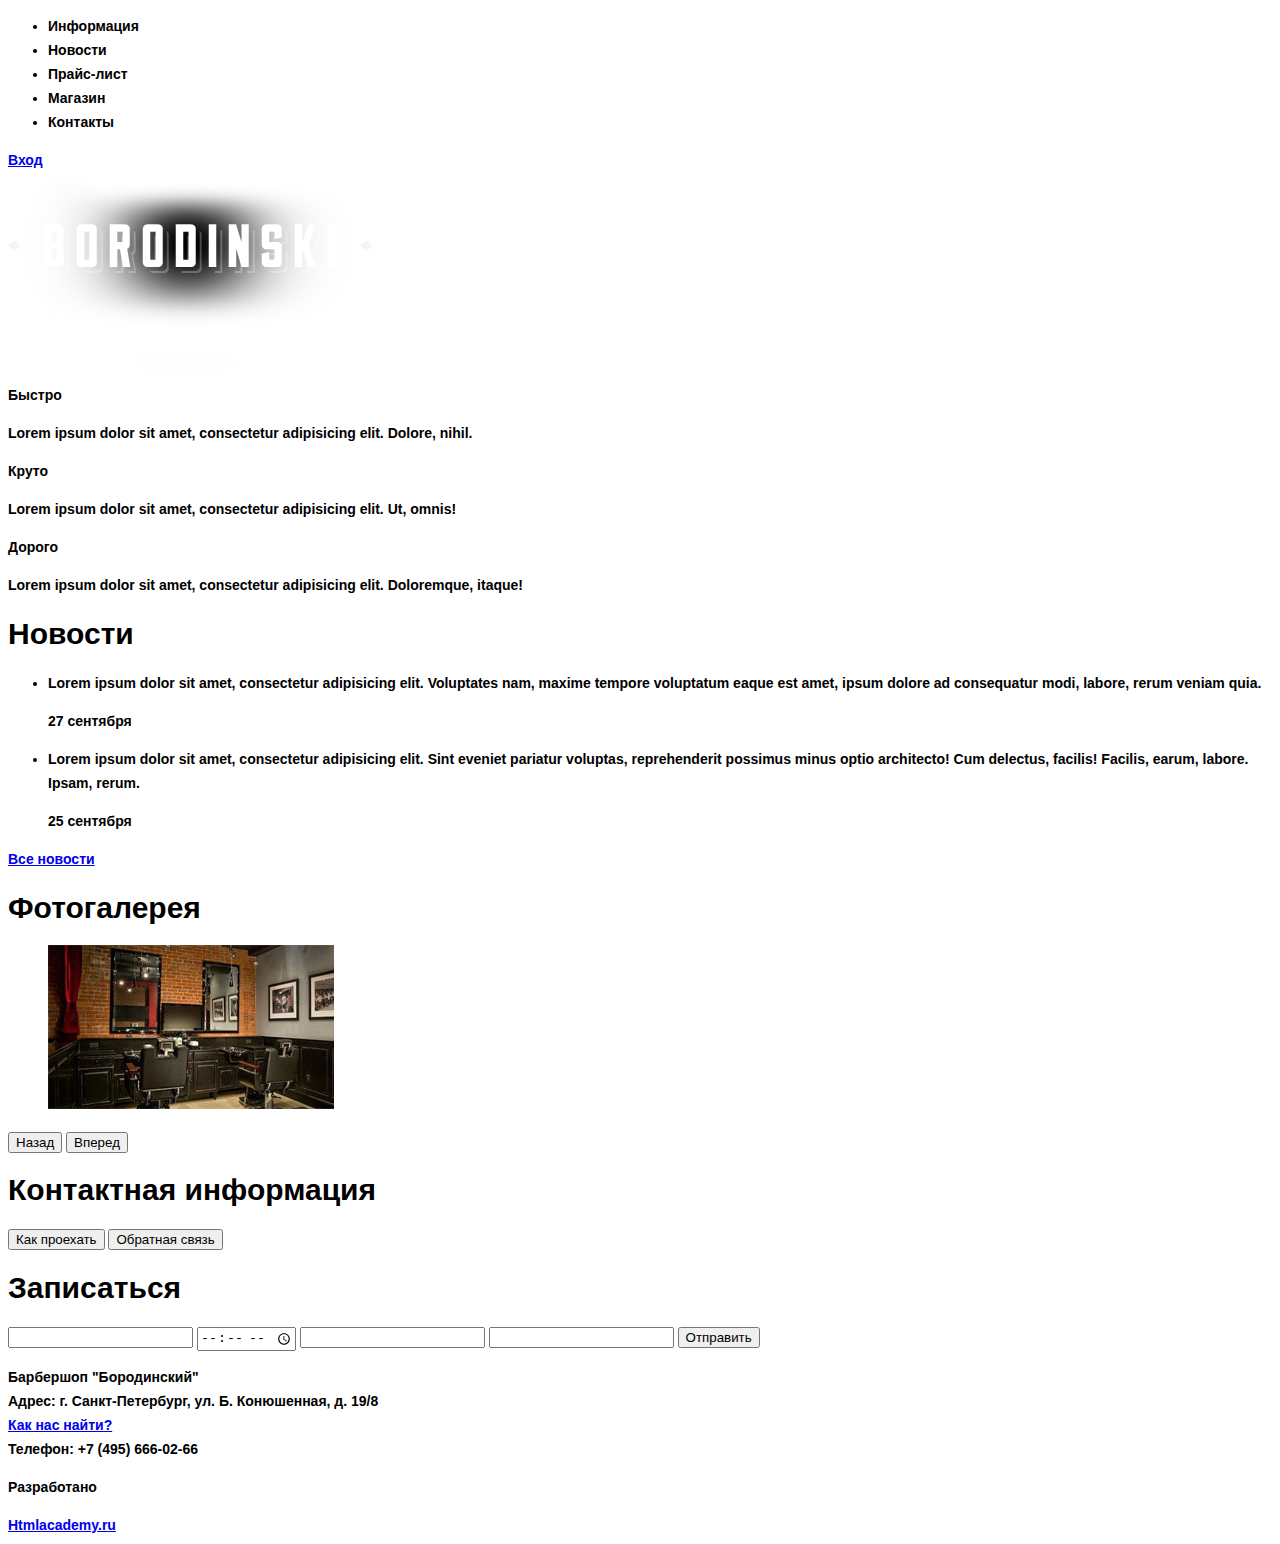
==== index.html @ ed39f9b0 "Add item.html. Edit index.html. Add basic typography styles" ====
<!DOCTYPE html>
<html lang="ru">
<head>
	<meta charset="UTF-8">
	<title>Барбершоп</title>
	<link rel="stylesheet" href="./css/main.css">
</head>
<body>
	<header>
		<nav class="main-nav">
			<ul class="main-nav--list">
				<li class="main-nav--item">Информация</li>
				<li class="main-nav--item">Новости</li>
				<li class="main-nav--item">Прайс-лист</li>
				<li class="main-nav--item">Магазин</li>
				<li class="main-nav--item">Контакты</li>
			</ul>
		</nav>
		<div class="enter">
			<a class="enter--link" href="#">Вход</a>
		</div>
	</header>
	<main class="main-container main-index">
		<div class="logo-container">
			<img src="./images/logo-main.png" alt="logo">
		</div>
		<section class="features">
			<div class="feature-item">
				<b class="feature-item--head">Быстро</b>
				<p class="feature-item--desc">Lorem ipsum dolor sit amet, consectetur adipisicing elit. Dolore, nihil.</p>
			</div>
			<div class="feature-item">
				<b class="feature-item--head">Круто</b>
				<p class="feature-item--desc">Lorem ipsum dolor sit amet, consectetur adipisicing elit. Ut, omnis!</p>
			</div>
			<div class="feature-item">
				<b class="feature-item--head">Дорого</b>
				<p class="feature-item--desc">Lorem ipsum dolor sit amet, consectetur adipisicing elit. Doloremque, itaque!</p>
			</div>
		</section>
		<section class="index-content">
			<div class="index-content--left">
				<h2 class="index-content--header">Новости</h2>
				<ul class="news-list">
					<li class="news-list--item">
						<p>Lorem ipsum dolor sit amet, consectetur adipisicing elit. Voluptates nam, maxime tempore voluptatum eaque est amet, ipsum dolore ad consequatur modi, labore, rerum veniam quia.</p>
						<time datetime="2015-09-27" pubdate>27 сентября</time>
					</li>
					<li class="news-list--item">
						<p>Lorem ipsum dolor sit amet, consectetur adipisicing elit. Sint eveniet pariatur voluptas, reprehenderit possimus minus optio architecto! Cum delectus, facilis! Facilis, earum, labore. Ipsam, rerum.</p>
						<time datetime="2015-09-25" pubdate>25 сентября</time>
					</li>
				</ul>
				<a href="#" class="btn">Все новости</a>
			</div>
			<div class="index-content--right">
				<h2 class="index-content--header">Фотогалерея</h2>
				<div class="gallery">
					<figure class="gallery-img">
						<img src="./images/gallery-item.jpg">
					</figure>
					<button class="btn btn-prev">Назад</button>
					<button class="btn btn-next">Вперед</button>
				</div>
			</div>
		</section>
		<section class="index-content">
			<div class="index-content--left">
				<h2 class="index-content--header">Контактная информация</h2>
				<p></p>
				<p></p>
				<button class="btn">Как проехать</button>
				<button class="btn">Обратная связь</button>
			</div>
			<div class="index-content--right">
				<h2 class="index-content--header">Записаться</h2>
				<p></p>
				<form class="f-appointment" action="post">
					<input type="datetime" name="date" id="date">
					<input type="time" name="time" id="time">
					<input type="text" name="fullname" id="fullname">
					<input type="tel" name="tel" id="telnum">
					<button type="submit">Отправить</button>
				</form>
			</div>
		</section>
	</main>
		<footer class="main-footer">
			<section class="footer--info">
				<p>Барбершоп "Бородинский"<br>
				Адрес: г. Санкт-Петербург, ул. Б. Конюшенная, д. 19/8<br>
				<a class="footer-link" href="#" >Как нас найти?</a><br>
				Телефон: +7 (495) 666-02-66</p>
			</section>
			<section class="footer--socials">
				<a href="#" class="socials--link socials--link_vk"></a>
				<a href="#" class="socials--link socials--link_fb"></a>
				<a href="#" class="socials--link socials--link_inst"></a>
			</section>
			<section class="footer--devs">
				<p>Разработано</p>
				<a class="btn" href="http://htmlacademy.ru">Htmlacademy.ru</a>
			</section>
		</footer>
</body>
</html>
---- css/main.css ----
body {
	font-family: 'PTSans Narrow Bold', sans-serif;
	font-size: 14px;
	font-weight: bold;
	line-height: 24px;
	color: #000;
}

h2 {
	font-size: 30px;
	line-height: auto;
}
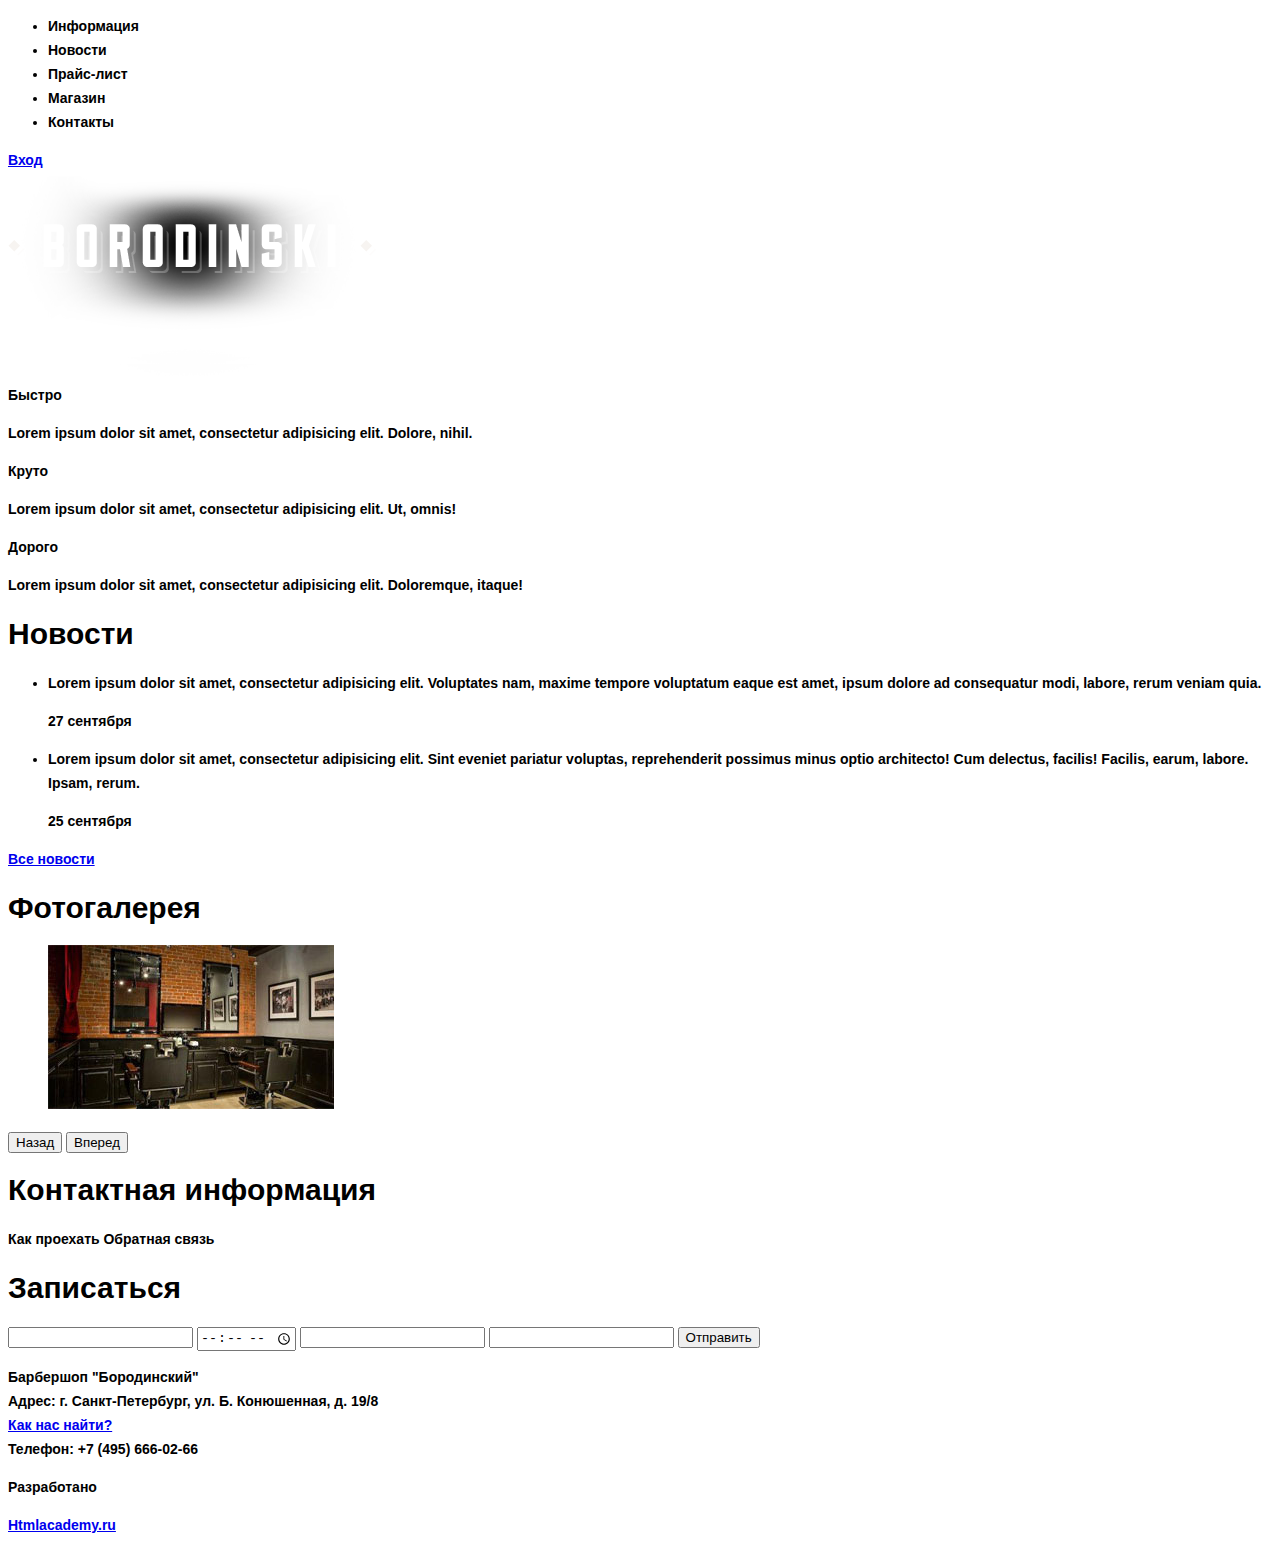
==== commit 8d866d35: "Fix class names and some html code" ====
--- a/index.html
+++ b/index.html
@@ -6,25 +6,27 @@
 	<link rel="stylesheet" href="./css/main.css">
 </head>
 <body>
-	<header>
-		<nav class="main-nav">
-			<ul class="main-nav--list">
-				<li class="main-nav--item">Информация</li>
-				<li class="main-nav--item">Новости</li>
-				<li class="main-nav--item">Прайс-лист</li>
-				<li class="main-nav--item">Магазин</li>
-				<li class="main-nav--item">Контакты</li>
-			</ul>
-		</nav>
-		<div class="enter">
-			<a class="enter--link" href="#">Вход</a>
+	<header class="top-header">
+		<div class="container clearfix">
+			<nav class="main-nav">
+				<ul class="main-nav--list">
+					<li class="main-nav--item">Информация</li>
+					<li class="main-nav--item">Новости</li>
+					<li class="main-nav--item">Прайс-лист</li>
+					<li class="main-nav--item">Магазин</li>
+					<li class="main-nav--item">Контакты</li>
+				</ul>
+			</nav>
+			<div class="enter">
+				<a class="enter--link" href="#">Вход</a>
+			</div>
 		</div>
 	</header>
-	<main class="main-container main-index">
+	<main class="container">
 		<div class="logo-container">
 			<img src="./images/logo-main.png" alt="logo">
 		</div>
-		<section class="features">
+		<section class="features clearfix">
 			<div class="feature-item">
 				<b class="feature-item--head">Быстро</b>
 				<p class="feature-item--desc">Lorem ipsum dolor sit amet, consectetur adipisicing elit. Dolore, nihil.</p>
@@ -38,7 +40,7 @@
 				<p class="feature-item--desc">Lorem ipsum dolor sit amet, consectetur adipisicing elit. Doloremque, itaque!</p>
 			</div>
 		</section>
-		<section class="index-content">
+		<section class="index-content clearfix">
 			<div class="index-content--left">
 				<h2 class="index-content--header">Новости</h2>
 				<ul class="news-list">
@@ -64,13 +66,13 @@
 				</div>
 			</div>
 		</section>
-		<section class="index-content">
+		<section class="index-content clearfix">
 			<div class="index-content--left">
 				<h2 class="index-content--header">Контактная информация</h2>
 				<p></p>
 				<p></p>
-				<button class="btn">Как проехать</button>
-				<button class="btn">Обратная связь</button>
+				<a class="btn">Как проехать</button>
+				<a class="btn">Обратная связь</button>
 			</div>
 			<div class="index-content--right">
 				<h2 class="index-content--header">Записаться</h2>
@@ -85,7 +87,8 @@
 			</div>
 		</section>
 	</main>
-		<footer class="main-footer">
+	<footer class="footer">
+		<div class="container clearfix">
 			<section class="footer--info">
 				<p>Барбершоп "Бородинский"<br>
 				Адрес: г. Санкт-Петербург, ул. Б. Конюшенная, д. 19/8<br>
@@ -101,6 +104,7 @@
 				<p>Разработано</p>
 				<a class="btn" href="http://htmlacademy.ru">Htmlacademy.ru</a>
 			</section>
-		</footer>
+		</div>
+	</footer>
 </body>
 </html>--- a/css/main.css
+++ b/css/main.css
@@ -9,4 +9,4 @@
 h2 {
 	font-size: 30px;
 	line-height: auto;
-}+} 
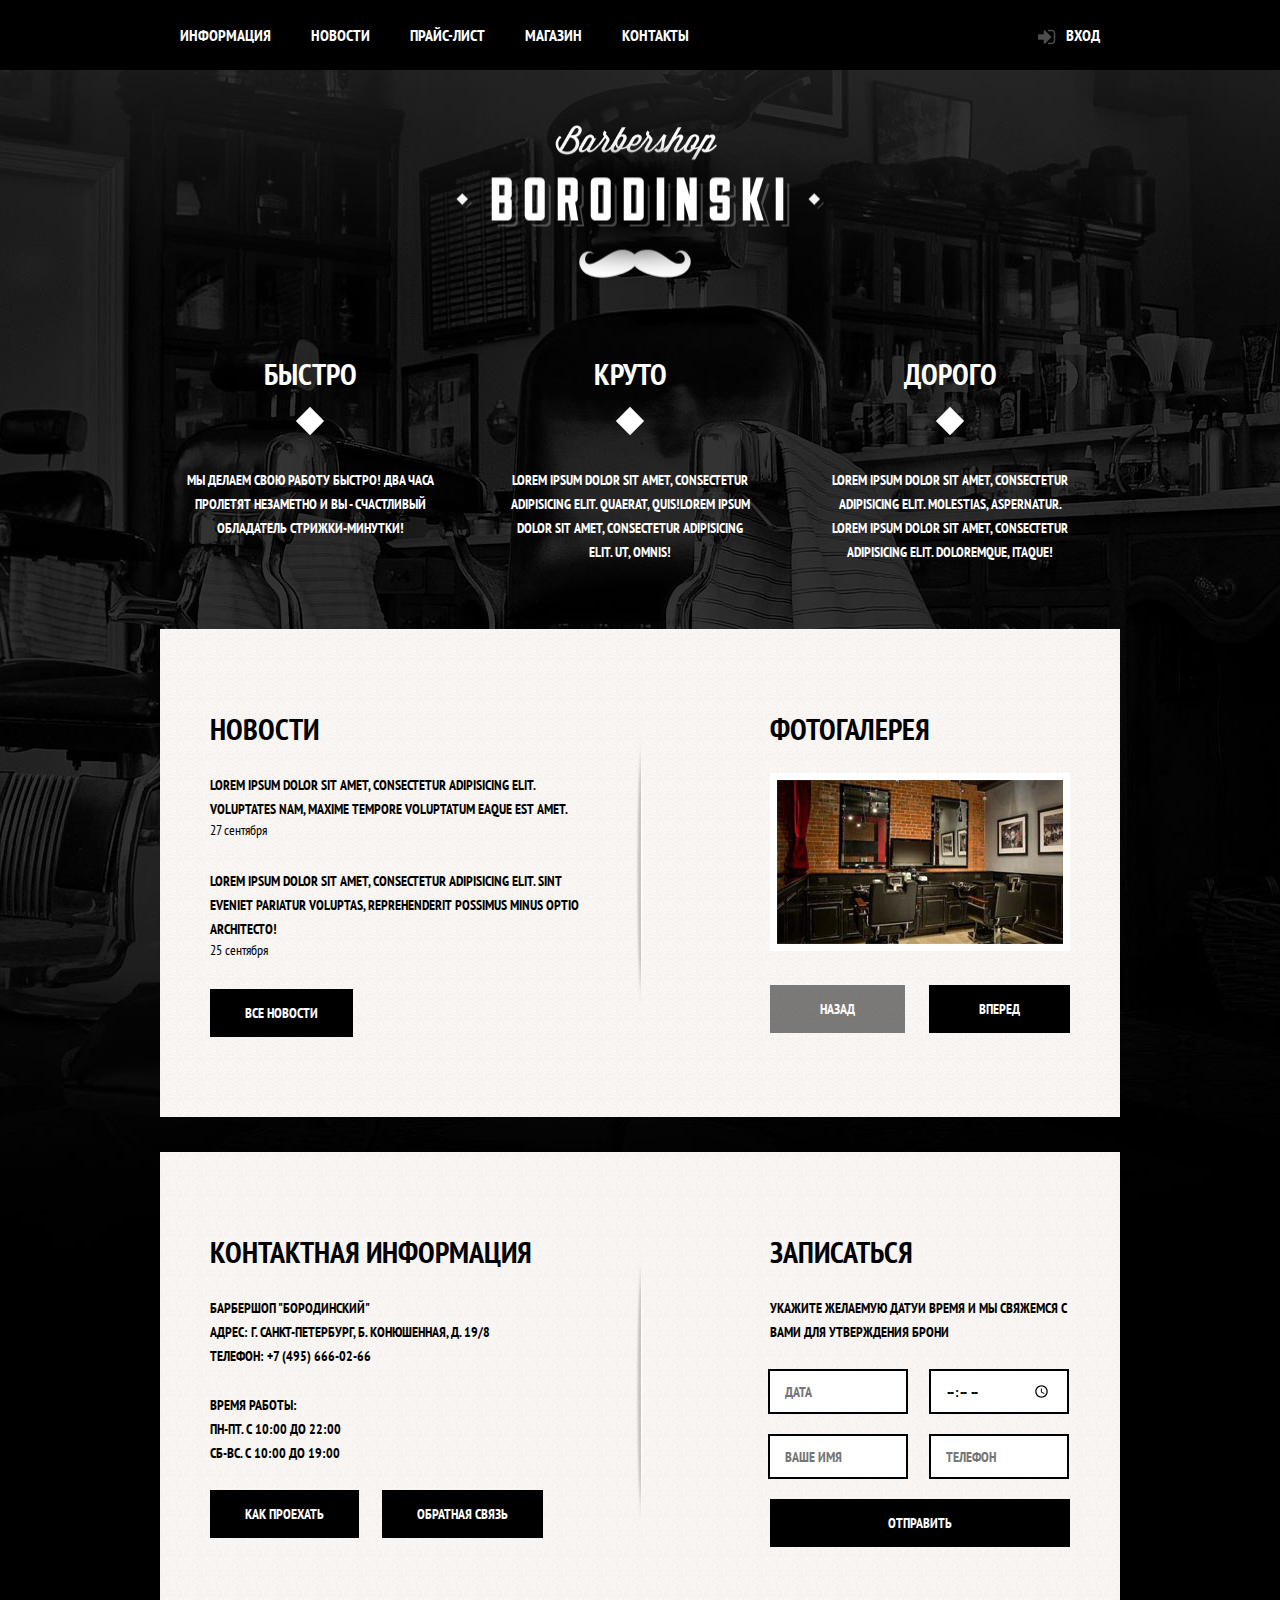
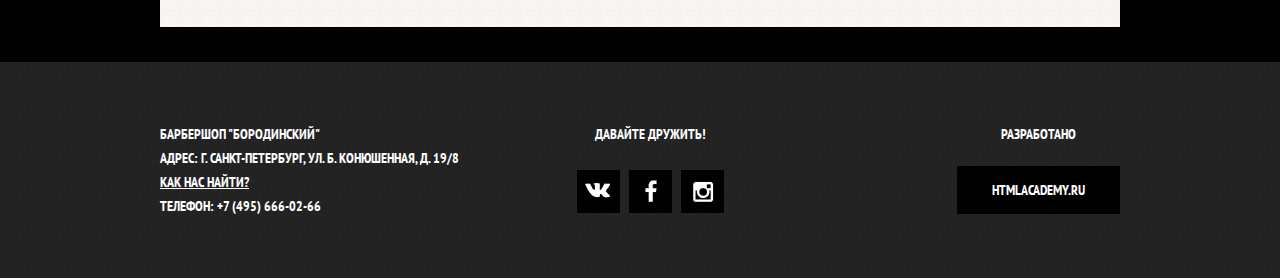
==== commit afca285a: "Get done the item page and changed common elements (like header, navigation, etc) in other templates" ====
--- a/index.html
+++ b/index.html
@@ -3,18 +3,20 @@
 <head>
 	<meta charset="UTF-8">
 	<title>Барбершоп</title>
+	<link rel="stylesheet" href="./css/normalize.css">
 	<link rel="stylesheet" href="./css/main.css">
+	<link href='https://fonts.googleapis.com/css?family=PT+Sans+Narrow:400,700&subset=latin,cyrillic' rel='stylesheet' type='text/css'>
 </head>
 <body>
 	<header class="top-header">
 		<div class="container clearfix">
-			<nav class="main-nav">
-				<ul class="main-nav--list">
-					<li class="main-nav--item">Информация</li>
-					<li class="main-nav--item">Новости</li>
-					<li class="main-nav--item">Прайс-лист</li>
-					<li class="main-nav--item">Магазин</li>
-					<li class="main-nav--item">Контакты</li>
+			<nav class="nav">
+				<ul class="nav--list">
+					<li class="nav--item"><a href="#">Информация</a></li>
+					<li class="nav--item"><a href="#">Новости</a></li>
+					<li class="nav--item"><a href="price.html">Прайс-лист</a></li>
+					<li class="nav--item"><a href="catalog.html">Магазин</a></li>
+					<li class="nav--item"><a href="#">Контакты</a></li>
 				</ul>
 			</nav>
 			<div class="enter">
@@ -24,20 +26,20 @@
 	</header>
 	<main class="container">
 		<div class="logo-container">
-			<img src="./images/logo-main.png" alt="logo">
+			<img src="./images/logo-main.png" width="368px" height="205px" alt="logo">
 		</div>
 		<section class="features clearfix">
 			<div class="feature-item">
 				<b class="feature-item--head">Быстро</b>
-				<p class="feature-item--desc">Lorem ipsum dolor sit amet, consectetur adipisicing elit. Dolore, nihil.</p>
+				<p class="feature-item--desc">Мы делаем свою работу быстро! Два часа пролетят незаметно и вы - счастливый обладатель стрижки-минутки!</p>
 			</div>
 			<div class="feature-item">
 				<b class="feature-item--head">Круто</b>
-				<p class="feature-item--desc">Lorem ipsum dolor sit amet, consectetur adipisicing elit. Ut, omnis!</p>
+				<p class="feature-item--desc">Lorem ipsum dolor sit amet, consectetur adipisicing elit. Quaerat, quis!Lorem ipsum dolor sit amet, consectetur adipisicing elit. Ut, omnis!</p>
 			</div>
 			<div class="feature-item">
 				<b class="feature-item--head">Дорого</b>
-				<p class="feature-item--desc">Lorem ipsum dolor sit amet, consectetur adipisicing elit. Doloremque, itaque!</p>
+				<p class="feature-item--desc">Lorem ipsum dolor sit amet, consectetur adipisicing elit. Molestias, aspernatur. Lorem ipsum dolor sit amet, consectetur adipisicing elit. Doloremque, itaque!</p>
 			</div>
 		</section>
 		<section class="index-content clearfix">
@@ -45,11 +47,11 @@
 				<h2 class="index-content--header">Новости</h2>
 				<ul class="news-list">
 					<li class="news-list--item">
-						<p>Lorem ipsum dolor sit amet, consectetur adipisicing elit. Voluptates nam, maxime tempore voluptatum eaque est amet, ipsum dolore ad consequatur modi, labore, rerum veniam quia.</p>
+						<p>Lorem ipsum dolor sit amet, consectetur adipisicing elit. Voluptates nam, maxime tempore voluptatum eaque est amet.</p>
 						<time datetime="2015-09-27" pubdate>27 сентября</time>
 					</li>
 					<li class="news-list--item">
-						<p>Lorem ipsum dolor sit amet, consectetur adipisicing elit. Sint eveniet pariatur voluptas, reprehenderit possimus minus optio architecto! Cum delectus, facilis! Facilis, earum, labore. Ipsam, rerum.</p>
+						<p>Lorem ipsum dolor sit amet, consectetur adipisicing elit. Sint eveniet pariatur voluptas, reprehenderit possimus minus optio architecto! </p>
 						<time datetime="2015-09-25" pubdate>25 сентября</time>
 					</li>
 				</ul>
@@ -59,9 +61,9 @@
 				<h2 class="index-content--header">Фотогалерея</h2>
 				<div class="gallery">
 					<figure class="gallery-img">
-						<img src="./images/gallery-item.jpg">
+						<img src="./images/gallery-item.jpg" width="286" height="164">
 					</figure>
-					<button class="btn btn-prev">Назад</button>
+					<button class="btn btn-prev" disabled>Назад</button>
 					<button class="btn btn-next">Вперед</button>
 				</div>
 			</div>
@@ -69,20 +71,30 @@
 		<section class="index-content clearfix">
 			<div class="index-content--left">
 				<h2 class="index-content--header">Контактная информация</h2>
-				<p></p>
-				<p></p>
-				<a class="btn">Как проехать</button>
-				<a class="btn">Обратная связь</button>
+				<p>
+					Барбершоп "Бородинский"<br>
+					Адрес: г. Санкт-Петербург, б. Конюшенная, д. 19/8<br>
+					Телефон: +7 (495) 666-02-66<br>
+				</p>
+				<p>
+					Время работы:<br>
+					Пн-Пт. с 10:00 до 22:00<br>
+					Сб-Вс. с 10:00 до 19:00<br>
+				</p>
+				<a class="btn">Как проехать</a>
+				<a class="btn">Обратная связь</a>
 			</div>
 			<div class="index-content--right">
 				<h2 class="index-content--header">Записаться</h2>
-				<p></p>
+				<p>
+					Укажите желаемую датуи время и мы свяжемся с вами для утверждения брони
+				</p>
 				<form class="f-appointment" action="post">
-					<input type="datetime" name="date" id="date">
-					<input type="time" name="time" id="time">
-					<input type="text" name="fullname" id="fullname">
-					<input type="tel" name="tel" id="telnum">
-					<button type="submit">Отправить</button>
+					<input type="datetime" name="date" id="date" placeholder="Дата">
+					<input type="time" name="time" id="time" placeholder="Время">
+					<input type="text" name="fullname" id="fullname" placeholder="Ваше имя">
+					<input type="tel" name="tel" id="telnum" placeholder="Телефон">
+					<button class="btn" type="submit">Отправить</button>
 				</form>
 			</div>
 		</section>
@@ -96,9 +108,12 @@
 				Телефон: +7 (495) 666-02-66</p>
 			</section>
 			<section class="footer--socials">
-				<a href="#" class="socials--link socials--link_vk"></a>
-				<a href="#" class="socials--link socials--link_fb"></a>
-				<a href="#" class="socials--link socials--link_inst"></a>
+				<p>
+					Давайте дружить!
+				</p>
+				<a href="#" class="socials--link socials--link_vk">Вконтакте</a>
+				<a href="#" class="socials--link socials--link_fb">Фейсбук</a>
+				<a href="#" class="socials--link socials--link_inst">Инстаграм</a>
 			</section>
 			<section class="footer--devs">
 				<p>Разработано</p>
--- a/css/main.css
+++ b/css/main.css
@@ -1,12 +1,664 @@
 body {
-	font-family: 'PTSans Narrow Bold', sans-serif;
-	font-size: 14px;
+	font-family: 'PT Sans Narrow', sans-serif;
 	font-weight: bold;
+	color: #000;
+	background:#000 url("../images/bg.jpg") no-repeat top center;
+	font-size: 14px;
+}
+
+.btn {
+	display: inline-block;
+	padding: 15px 35px;
+	margin-right: 20px;
+	font-size: 14px;
+	text-transform: uppercase;
+	text-decoration: none;
+	color: white;
+	background-color: black;
+	border: none;
+	transition: ease 0.3s;
+	cursor: pointer;
+}
+
+.btn:hover:not([disabled]) {
+	background-color: #663d15;
+	transition: ease-in-out 0.3s;
+}
+
+.btn:disabled {
+	opacity: 0.5;
+	cursor: default;
+}
+
+.top-header {
+	background-color: #000;
+	color: #fff;
+	font-size: 16px;
+	margin-bottom: 55px;
+}
+
+.container {
+	width: 960px;
+	padding: 0 10px;
+	margin: 0 auto;
+}
+
+.clearfix::after {
+	content: '';
+	display: block;
+	clear:both;
+}
+
+.nav {
+	width: 780px;
+	float: left;
+}
+
+.nav ul {
+	margin: 0;
+	padding: 0;
+}
+
+.nav--list {
+	list-style: none;
+	font-size: 0px;
+	display: inline-block;
+}
+
+.nav--item {
+	display: inline-block;
+	font-size: 16px;
+	line-height: 20px;
+	vertical-align: baseline;
+}
+
+.nav--item a {
+	display: block;
+	color: #fff;
+	padding: 25px 20px;
+	text-decoration: none;
+	text-transform: uppercase;
+	transition: ease 0.3s;
+}
+
+.nav--item a:hover {
+	background-color: #242424;
+	transition: ease 0.3s;
+}
+
+.nav--item_active a:after {
+	width: auto;
+	height: 5px;
+	background-color: #fff;
+}
+
+.logo {
+	min-width: 150px;
+	display: inline-block;
+	line-height: 20px;
+}
+
+.enter {
+	float: right;
+	position: relative;
+}
+
+.enter--link::before {
+	content: '';
+	display: block;
+	position: absolute;
+	width: 18px; 
+	height: 16px;
+	background-image: url("../images/sprites.png");
+	background-position: -120px -20px;
+	left: 20px;
+	bottom: 25px;
+	transition: ease 0.3s;
+	cursor: pointer;
+}
+
+.enter--link:hover::before {
+	content: '';
+	display: block;
+	position: absolute;
+	width: 18px; 
+	height: 16px;
+	background-image: url("../images/sprites.png");
+	background-position: -178px -20px;
+	left: 20px;
+	bottom: 25px;
+	transition: ease-in-out all 0.3s;
+
+}
+
+.enter--link {
+	display: inline-block;
+	line-height: 20px;
+	padding: 25px 20px;
+	padding-left: 48px;
+	text-decoration: none;	
+	text-transform: uppercase;
+	color: #fff;
+}
+
+.enter:hover {
+	background-color: #242424;
+}
+
+.logo-container {
+	width: 368px;
+	text-align: center;
+	margin: 0 auto;
+	min-height: 204px;
+	margin-bottom: 20px;;
+}
+
+.features {
+	margin-bottom: 65px;
+	color: #fff;
+}
+
+.feature-item {
+	width: 300px;
+	float: left;
+	margin-right: 20px;
+	text-align: center;
+	text-transform: uppercase;
+}
+
+.feature-item:last-child {
+	margin-right: 0;
+}
+
+.feature-item--head {
+	padding-bottom: 75px;
+	position: relative;
+	font-size: 30px;
+	font-weight: 700;
+	display: inline-block;
+}
+
+.feature-item--head::after {
+	content: '';
+	display: block;
+	width: 20px;
+	height: 20px;
+	position: absolute;
+	left: 50%;
+	top: 50%;
+	margin-left: -10px;
+	background-color: #fff;
+	transform: rotate(45deg);
+}
+
+.feature-item--desc {
+	margin: 0;
+	padding: 0 25px;
+	font-size: 14px;
 	line-height: 24px;
+	text-align: center;
+}
+
+.index-content {
+	padding: 80px 50px;
+	margin-bottom: 35px;
+	background: url("../images/divider.png") no-repeat center,
+				url("../images/bg-pattern.jpg") repeat center;
+}
+
+.index-content p {
+	margin-bottom: 25px;
+	text-transform: uppercase;
+	font-size: 14px;
+	line-height: 24px;
+	font-weight: 700;
+}
+
+.index-content--header {
+	margin: 0;
+	margin-bottom: 25px;
+	padding: 0;
+	font-size: 30px;
+	text-transform: uppercase;
+	font-weight: 700;
+}
+
+.index-content--left {
+	width: 380px;
+	float: left;
+}
+
+.news-list {
+	margin: 0;
+	padding: 0;
+	list-style: none;
+}
+
+.news-list--item {
+	margin-bottom: 30px;
+}
+
+.news-list--item p {
+	margin: 0;
+	padding: 0;
+}
+
+.news-list--item time {
+	font-weight: 400;
+	text-transform: none;
+}
+
+.index-content--right {
+	width: 300px;
+	float: right;
+}
+
+.gallery {
+	position: relative;
+	min-height: 260px;
+}
+
+.gallery-img {
+	margin: 0;
+	padding: 0;
+}
+
+.gallery-img img {
+	border: 7px solid white;
+}
+
+.btn-prev {
+	position: absolute;
+	left: 0;
+	bottom: 0;
+	margin: 0;
+	padding: 15px 50px;
+}
+.btn-next {
+	position: absolute;
+	right: 0;
+	bottom: 0;
+	margin: 0;
+	padding: 15px 50px;
+}
+
+.f-appointment input {
+	width: 140px;
+	height: 45px;
+	margin-right: 20px;
+	margin-left: -2px; /* weird spacing fix */ 
+	margin-bottom: 20px;
+	padding: 15px;
+	box-sizing: border-box;
+	border: 2px solid black;
+	text-transform: uppercase;
 	color: #000;
 }
 
-h2 {
+.f-appointment input:nth-child(2n) {
+	margin-right: 0;
+}
+
+.f-appointment .btn {
+	width: 100%;
+} 
+
+.footer {
+	padding-top: 60px;
+	padding-bottom: 40px;
+	background: #222 url("../images/bg-footer.jpg") repeat;
+	color: white;
+}
+
+.footer p {
+	margin: 0;
+	margin-bottom: 20px;
+	padding: 0;
+	text-transform: uppercase;
+	font-size: 14px;
+	line-height: 24px;
+}
+
+.footer--info {
+	width: 380px;
+	float: left;
+	margin-right: 20px;
+}
+
+.footer--info a {
+	color: white;
+}
+
+.footer--socials {
+	width: 180px;
+	float: left;
+	text-align: center;
+}
+
+.socials--link {
+	display: inline-block;
+	width: 23px;
+	height: 23px;
+	margin-left: 3px; 
+	margin-right: 3px;
+	padding: 10px;
+	font-size: 0;
+	background-color: #000;
+}
+
+.socials--link_vk {
+	background: #000 url("../images/sprites.png") no-repeat -454px -8px;
+	transition: ease 0.3s;
+}
+
+.socials--link_vk:hover {
+	background: #fff url("../images/sprites.png") no-repeat -519px -8px;
+	transition: ease 0.3s;
+}
+
+.socials--link_fb {
+	background: #000 url("../images/sprites.png") no-repeat -220px -10px;
+	transition: ease 0.3s;
+}
+
+.socials--link_fb:hover {
+	background: #fff url("../images/sprites.png") no-repeat -272px -10px;
+	transition: ease 0.3s;
+}
+
+.socials--link_inst {
+	background: #000 url("../images/sprites.png") no-repeat -328px -9px;
+	transition: ease 0.3s;
+}
+
+.socials--link_inst:hover {
+	background: #fff url("../images/sprites.png") no-repeat -389px -9px;
+	transition: ease 0.3s;
+}
+
+.footer--devs {
+	min-width: 140px;
+	float: right;
+	text-align: center;
+}
+
+.footer--devs .btn {
+	margin: 0;
+}
+
+/* Item Page */
+
+.inner-body {
+	background:#f8f5f2 url("../images/bg-pattern.jpg") repeat;
+}
+
+.main-content--header {
+	margin-top: 55px;
+	margin-bottom: 30px;
 	font-size: 30px;
 	line-height: auto;
-} 
+}
+
+.header-container {
+	margin-bottom: 45px;
+	text-transform: uppercase;
+}
+
+.breadcrumbs {
+	margin-bottom: 60px;
+}
+
+.breadcrumbs-list {
+	margin: 0;
+	padding: 0;
+	list-style: none;
+	font-size: 14px;
+}
+
+.breadcrumbs-list--item {
+	display: inline-block;
+	padding-right: 40px;
+	position: relative;
+}
+
+.breadcrumbs-list--item a {
+	color: black;
+	text-decoration: none;
+}
+
+.breadcrumbs-list--item a:hover {
+	color: black;
+	text-decoration: underline;
+}
+
+.breadcrumbs-list--item:not(:last-child)::after {
+	content: '';
+	display: inline-block;
+	width: 8px;
+	height: 8px;
+	background-color: black;
+	transform: rotate(45deg);
+	left: 20px;
+	position: relative;
+}
+
+.breadcrumbs-list--item:last-child {
+	opacity: 0.5;
+}
+
+.item-gallery {
+	width: 480px;
+	float: left;
+	margin-right: 90px;
+	margin-bottom: 50px;
+}
+
+.item-gallery--big {
+	width: 100%;
+	margin-bottom: 20px;
+}
+
+.item-gallery--small,
+.item-gallery--small img { /* floated "img"s fix inline space problem*/
+	width: auto;
+	float: left;
+	margin-right: 20px;
+}
+
+.item-gallery img {
+	cursor: pointer;
+	box-shadow: 0 0 10px rgba(0, 0, 0, 0.3);
+	transition: ease 0.5s;
+}
+
+.item-gallery img:hover {
+	box-shadow: 0 0 20px rgba(0, 0, 0, 0.45);
+	transition: ease 0.5s;
+}
+
+.item-gallery--small img:last-child {
+	margin-right: 0px;
+}
+
+.item-desc {
+	width: 380px;
+	padding: 5px;
+	float: left;
+	margin-bottom: 35px;
+	margin-top: 25px;
+}
+
+.item-desc p {
+	margin: 0;
+	padding: 0;
+	font-size: 14px;
+	line-height: 24px;
+	text-transform: uppercase;
+}
+
+.item-desc ul,
+.item-desc ol {
+	margin: 0;
+	padding: 0;
+}
+
+.item-desc--meta {
+	margin-bottom: 40px;
+}
+
+.item-desc--meta .available {
+	float: left;
+}
+
+.item-desc--meta .articulus {
+	float: right;
+	color: #d5d4d2;
+}
+
+.item-desc--description {
+	margin-bottom: 40px;
+}
+
+.buy {
+	min-width: 180px;
+	margin-bottom: 65px;
+}
+
+.buy--price {
+	display: inline-block;
+	padding: 15px 25px;
+	background-color: #e5e5e5;
+	position: relative;
+}
+
+.rub::after {
+	display: inline-block;
+	content: 'РУБ';
+	position: relative;
+	left: 3px;
+}
+
+.buy--btn {
+	display: inline-block;
+	margin-left: -3px;
+	margin-right: 0;
+}
+
+.item-ingredients {
+	min-width: 250px;
+}
+
+.item-ingredients--list {
+	list-style: none;
+}
+
+.item-ingredients--heading {
+	margin-bottom: 35px;
+	text-transform: uppercase;
+}
+
+.item-ingredients--item {
+	text-transform: uppercase;
+	font-size: 14px;
+	line-height: 24px;
+	padding-left: 10px;
+	position: relative;
+}
+
+.item-ingredients--item::before {
+	display: inline-block;
+	content: '';
+	width: 8px;
+	height: 8px;
+	background-color: black;
+	transform: rotate(45deg);
+	position: relative;
+	right: 10px;
+}
+
+/* Catalog (Shop) page */
+
+.filters {
+	width: 220px;
+	margin-right: 10px;
+	float: left;
+}
+
+.filters section,
+.filter-brands,
+.filter-categories {
+	min-width: 220px;
+	margin-bottom: 50px;
+}
+
+.filter-header {
+	margin-bottom: 30px;
+}
+
+.content-container {
+	width: 700px;
+	float: left;
+}
+
+.catalog {
+	width: 700px;
+	float: left;
+	margin-bottom: 40px;
+}
+
+.catalog-item {
+	width: 220px;
+	float: left;
+	margin-right: 20px;
+}
+
+.catalog-item:nth-child(3n) {
+	margin-right: 0;
+}
+
+.catalog-item--header_brand {
+	display: block;
+}
+
+.pagination {
+	float: left;
+}
+
+.pagination--page {
+	display: inline-block;
+	width: 45px;
+	line-height: 45px;
+	margin-right: 5px;
+	text-align: center;
+	vertical-align: baseline;
+}
+
+/* Pricelist Page */
+
+.price-promo {
+	width: 620px;
+	margin: 0 auto;
+	margin-bottom: 70px;
+}
+
+.desc-block {
+	margin-bottom: 65px;
+}
+
+.desc-block:last-child {
+	margin-bottom: 0px;
+}
+
+.desc-left {
+	width: 380px;
+	margin-right: 100px;
+	float: left;
+}
+
+.desc-right {
+	width: 460px;
+	float: left;
+}
+
+
+
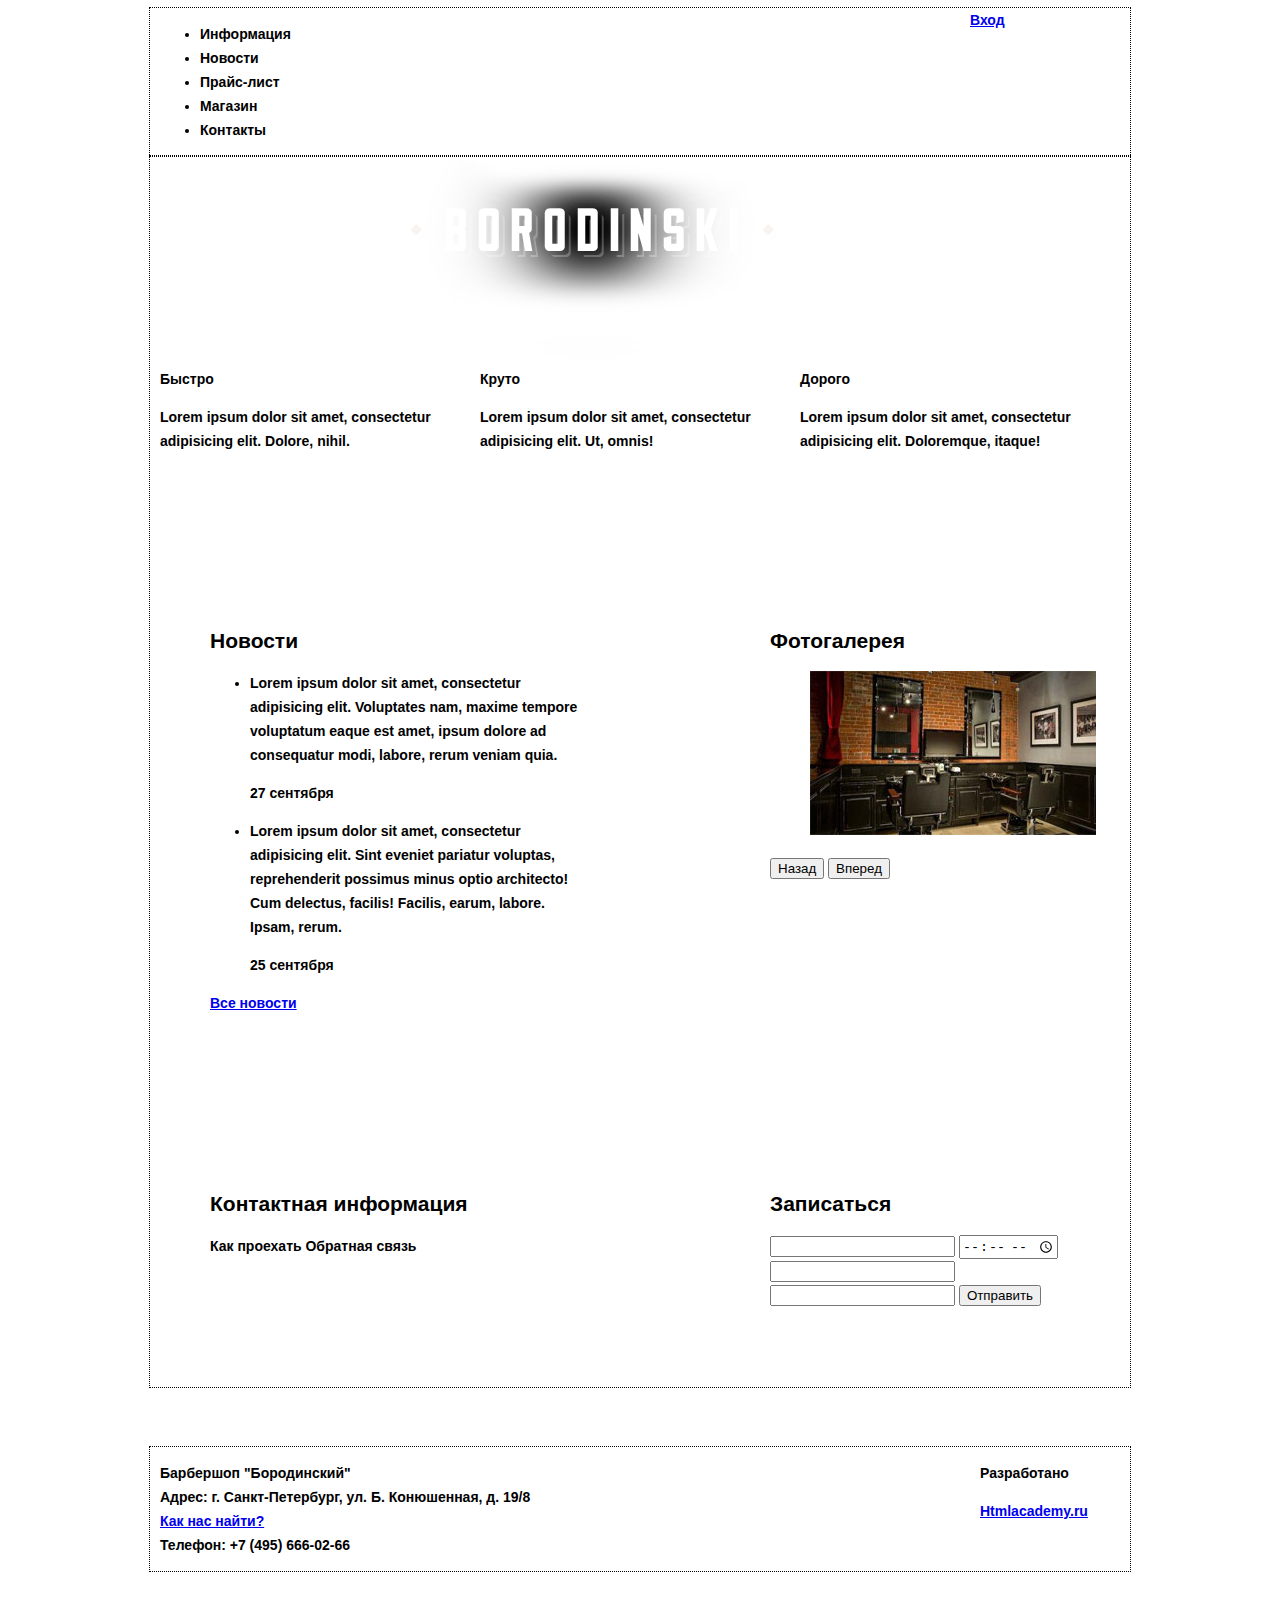
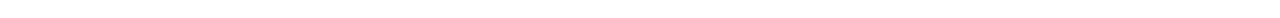
==== commit c8a6f965: "Merge branch 'gh-pages' of http://github.com/grandiferr/barbershop into gh-pages" ====
--- a/index.html
+++ b/index.html
@@ -3,20 +3,18 @@
 <head>
 	<meta charset="UTF-8">
 	<title>Барбершоп</title>
-	<link rel="stylesheet" href="./css/normalize.css">
 	<link rel="stylesheet" href="./css/main.css">
-	<link href='https://fonts.googleapis.com/css?family=PT+Sans+Narrow:400,700&subset=latin,cyrillic' rel='stylesheet' type='text/css'>
 </head>
 <body>
 	<header class="top-header">
 		<div class="container clearfix">
-			<nav class="nav">
-				<ul class="nav--list">
-					<li class="nav--item"><a href="#">Информация</a></li>
-					<li class="nav--item"><a href="#">Новости</a></li>
-					<li class="nav--item"><a href="price.html">Прайс-лист</a></li>
-					<li class="nav--item"><a href="catalog.html">Магазин</a></li>
-					<li class="nav--item"><a href="#">Контакты</a></li>
+			<nav class="main-nav">
+				<ul class="main-nav--list">
+					<li class="main-nav--item">Информация</li>
+					<li class="main-nav--item">Новости</li>
+					<li class="main-nav--item">Прайс-лист</li>
+					<li class="main-nav--item">Магазин</li>
+					<li class="main-nav--item">Контакты</li>
 				</ul>
 			</nav>
 			<div class="enter">
@@ -26,20 +24,20 @@
 	</header>
 	<main class="container">
 		<div class="logo-container">
-			<img src="./images/logo-main.png" width="368px" height="205px" alt="logo">
+			<img src="./images/logo-main.png" alt="logo">
 		</div>
 		<section class="features clearfix">
 			<div class="feature-item">
 				<b class="feature-item--head">Быстро</b>
-				<p class="feature-item--desc">Мы делаем свою работу быстро! Два часа пролетят незаметно и вы - счастливый обладатель стрижки-минутки!</p>
+				<p class="feature-item--desc">Lorem ipsum dolor sit amet, consectetur adipisicing elit. Dolore, nihil.</p>
 			</div>
 			<div class="feature-item">
 				<b class="feature-item--head">Круто</b>
-				<p class="feature-item--desc">Lorem ipsum dolor sit amet, consectetur adipisicing elit. Quaerat, quis!Lorem ipsum dolor sit amet, consectetur adipisicing elit. Ut, omnis!</p>
+				<p class="feature-item--desc">Lorem ipsum dolor sit amet, consectetur adipisicing elit. Ut, omnis!</p>
 			</div>
 			<div class="feature-item">
 				<b class="feature-item--head">Дорого</b>
-				<p class="feature-item--desc">Lorem ipsum dolor sit amet, consectetur adipisicing elit. Molestias, aspernatur. Lorem ipsum dolor sit amet, consectetur adipisicing elit. Doloremque, itaque!</p>
+				<p class="feature-item--desc">Lorem ipsum dolor sit amet, consectetur adipisicing elit. Doloremque, itaque!</p>
 			</div>
 		</section>
 		<section class="index-content clearfix">
@@ -47,11 +45,11 @@
 				<h2 class="index-content--header">Новости</h2>
 				<ul class="news-list">
 					<li class="news-list--item">
-						<p>Lorem ipsum dolor sit amet, consectetur adipisicing elit. Voluptates nam, maxime tempore voluptatum eaque est amet.</p>
+						<p>Lorem ipsum dolor sit amet, consectetur adipisicing elit. Voluptates nam, maxime tempore voluptatum eaque est amet, ipsum dolore ad consequatur modi, labore, rerum veniam quia.</p>
 						<time datetime="2015-09-27" pubdate>27 сентября</time>
 					</li>
 					<li class="news-list--item">
-						<p>Lorem ipsum dolor sit amet, consectetur adipisicing elit. Sint eveniet pariatur voluptas, reprehenderit possimus minus optio architecto! </p>
+						<p>Lorem ipsum dolor sit amet, consectetur adipisicing elit. Sint eveniet pariatur voluptas, reprehenderit possimus minus optio architecto! Cum delectus, facilis! Facilis, earum, labore. Ipsam, rerum.</p>
 						<time datetime="2015-09-25" pubdate>25 сентября</time>
 					</li>
 				</ul>
@@ -61,9 +59,9 @@
 				<h2 class="index-content--header">Фотогалерея</h2>
 				<div class="gallery">
 					<figure class="gallery-img">
-						<img src="./images/gallery-item.jpg" width="286" height="164">
+						<img src="./images/gallery-item.jpg">
 					</figure>
-					<button class="btn btn-prev" disabled>Назад</button>
+					<button class="btn btn-prev">Назад</button>
 					<button class="btn btn-next">Вперед</button>
 				</div>
 			</div>
@@ -71,30 +69,20 @@
 		<section class="index-content clearfix">
 			<div class="index-content--left">
 				<h2 class="index-content--header">Контактная информация</h2>
-				<p>
-					Барбершоп "Бородинский"<br>
-					Адрес: г. Санкт-Петербург, б. Конюшенная, д. 19/8<br>
-					Телефон: +7 (495) 666-02-66<br>
-				</p>
-				<p>
-					Время работы:<br>
-					Пн-Пт. с 10:00 до 22:00<br>
-					Сб-Вс. с 10:00 до 19:00<br>
-				</p>
-				<a class="btn">Как проехать</a>
-				<a class="btn">Обратная связь</a>
+				<p></p>
+				<p></p>
+				<a class="btn">Как проехать</button>
+				<a class="btn">Обратная связь</button>
 			</div>
 			<div class="index-content--right">
 				<h2 class="index-content--header">Записаться</h2>
-				<p>
-					Укажите желаемую датуи время и мы свяжемся с вами для утверждения брони
-				</p>
+				<p></p>
 				<form class="f-appointment" action="post">
-					<input type="datetime" name="date" id="date" placeholder="Дата">
-					<input type="time" name="time" id="time" placeholder="Время">
-					<input type="text" name="fullname" id="fullname" placeholder="Ваше имя">
-					<input type="tel" name="tel" id="telnum" placeholder="Телефон">
-					<button class="btn" type="submit">Отправить</button>
+					<input type="datetime" name="date" id="date">
+					<input type="time" name="time" id="time">
+					<input type="text" name="fullname" id="fullname">
+					<input type="tel" name="tel" id="telnum">
+					<button type="submit">Отправить</button>
 				</form>
 			</div>
 		</section>
@@ -108,12 +96,9 @@
 				Телефон: +7 (495) 666-02-66</p>
 			</section>
 			<section class="footer--socials">
-				<p>
-					Давайте дружить!
-				</p>
-				<a href="#" class="socials--link socials--link_vk">Вконтакте</a>
-				<a href="#" class="socials--link socials--link_fb">Фейсбук</a>
-				<a href="#" class="socials--link socials--link_inst">Инстаграм</a>
+				<a href="#" class="socials--link socials--link_vk"></a>
+				<a href="#" class="socials--link socials--link_fb"></a>
+				<a href="#" class="socials--link socials--link_inst"></a>
 			</section>
 			<section class="footer--devs">
 				<p>Разработано</p>
--- a/css/main.css
+++ b/css/main.css
@@ -1,45 +1,15 @@
 body {
-	font-family: 'PT Sans Narrow', sans-serif;
+	font-family: 'PTSans Narrow Bold', sans-serif;
+	font-size: 14px;
 	font-weight: bold;
+	line-height: 24px;
 	color: #000;
-	background:#000 url("../images/bg.jpg") no-repeat top center;
-	font-size: 14px;
-}
-
-.btn {
-	display: inline-block;
-	padding: 15px 35px;
-	margin-right: 20px;
-	font-size: 14px;
-	text-transform: uppercase;
-	text-decoration: none;
-	color: white;
-	background-color: black;
-	border: none;
-	transition: ease 0.3s;
-	cursor: pointer;
-}
-
-.btn:hover:not([disabled]) {
-	background-color: #663d15;
-	transition: ease-in-out 0.3s;
-}
-
-.btn:disabled {
-	opacity: 0.5;
-	cursor: default;
-}
-
-.top-header {
-	background-color: #000;
-	color: #fff;
-	font-size: 16px;
-	margin-bottom: 55px;
 }
 
 .container {
 	width: 960px;
 	padding: 0 10px;
+	outline: 1px dotted #000;
 	margin: 0 auto;
 }
 
@@ -49,203 +19,51 @@
 	clear:both;
 }
 
-.nav {
+.main-nav {
+	float: left;
 	width: 780px;
-	float: left;
-}
-
-.nav ul {
-	margin: 0;
-	padding: 0;
-}
-
-.nav--list {
-	list-style: none;
-	font-size: 0px;
-	display: inline-block;
-}
-
-.nav--item {
-	display: inline-block;
-	font-size: 16px;
-	line-height: 20px;
-	vertical-align: baseline;
-}
-
-.nav--item a {
-	display: block;
-	color: #fff;
-	padding: 25px 20px;
-	text-decoration: none;
-	text-transform: uppercase;
-	transition: ease 0.3s;
-}
-
-.nav--item a:hover {
-	background-color: #242424;
-	transition: ease 0.3s;
-}
-
-.nav--item_active a:after {
-	width: auto;
-	height: 5px;
-	background-color: #fff;
-}
+}
+
+
 
 .logo {
+	float: left;
 	min-width: 150px;
-	display: inline-block;
-	line-height: 20px;
 }
 
 .enter {
 	float: right;
-	position: relative;
-}
-
-.enter--link::before {
-	content: '';
-	display: block;
-	position: absolute;
-	width: 18px; 
-	height: 16px;
-	background-image: url("../images/sprites.png");
-	background-position: -120px -20px;
-	left: 20px;
-	bottom: 25px;
-	transition: ease 0.3s;
-	cursor: pointer;
-}
-
-.enter--link:hover::before {
-	content: '';
-	display: block;
-	position: absolute;
-	width: 18px; 
-	height: 16px;
-	background-image: url("../images/sprites.png");
-	background-position: -178px -20px;
-	left: 20px;
-	bottom: 25px;
-	transition: ease-in-out all 0.3s;
-
-}
-
-.enter--link {
-	display: inline-block;
-	line-height: 20px;
-	padding: 25px 20px;
-	padding-left: 48px;
-	text-decoration: none;	
-	text-transform: uppercase;
-	color: #fff;
-}
-
-.enter:hover {
-	background-color: #242424;
-}
+	width: 150px;
+}
+
+
 
 .logo-container {
-	width: 368px;
-	text-align: center;
+	width: 460px;
 	margin: 0 auto;
-	min-height: 204px;
-	margin-bottom: 20px;;
 }
 
 .features {
 	margin-bottom: 65px;
-	color: #fff;
 }
 
 .feature-item {
 	width: 300px;
 	float: left;
 	margin-right: 20px;
-	text-align: center;
-	text-transform: uppercase;
 }
 
 .feature-item:last-child {
 	margin-right: 0;
 }
 
-.feature-item--head {
-	padding-bottom: 75px;
-	position: relative;
-	font-size: 30px;
-	font-weight: 700;
-	display: inline-block;
-}
-
-.feature-item--head::after {
-	content: '';
-	display: block;
-	width: 20px;
-	height: 20px;
-	position: absolute;
-	left: 50%;
-	top: 50%;
-	margin-left: -10px;
-	background-color: #fff;
-	transform: rotate(45deg);
-}
-
-.feature-item--desc {
-	margin: 0;
-	padding: 0 25px;
-	font-size: 14px;
-	line-height: 24px;
-	text-align: center;
-}
-
 .index-content {
 	padding: 80px 50px;
-	margin-bottom: 35px;
-	background: url("../images/divider.png") no-repeat center,
-				url("../images/bg-pattern.jpg") repeat center;
-}
-
-.index-content p {
-	margin-bottom: 25px;
-	text-transform: uppercase;
-	font-size: 14px;
-	line-height: 24px;
-	font-weight: 700;
-}
-
-.index-content--header {
-	margin: 0;
-	margin-bottom: 25px;
-	padding: 0;
-	font-size: 30px;
-	text-transform: uppercase;
-	font-weight: 700;
 }
 
 .index-content--left {
 	width: 380px;
 	float: left;
-}
-
-.news-list {
-	margin: 0;
-	padding: 0;
-	list-style: none;
-}
-
-.news-list--item {
-	margin-bottom: 30px;
-}
-
-.news-list--item p {
-	margin: 0;
-	padding: 0;
-}
-
-.news-list--item time {
-	font-weight: 400;
-	text-transform: none;
 }
 
 .index-content--right {
@@ -253,227 +71,56 @@
 	float: right;
 }
 
-.gallery {
-	position: relative;
-	min-height: 260px;
-}
-
-.gallery-img {
-	margin: 0;
-	padding: 0;
-}
-
-.gallery-img img {
-	border: 7px solid white;
-}
-
-.btn-prev {
-	position: absolute;
-	left: 0;
-	bottom: 0;
-	margin: 0;
-	padding: 15px 50px;
-}
-.btn-next {
-	position: absolute;
-	right: 0;
-	bottom: 0;
-	margin: 0;
-	padding: 15px 50px;
-}
-
-.f-appointment input {
-	width: 140px;
-	height: 45px;
-	margin-right: 20px;
-	margin-left: -2px; /* weird spacing fix */ 
-	margin-bottom: 20px;
-	padding: 15px;
-	box-sizing: border-box;
-	border: 2px solid black;
-	text-transform: uppercase;
-	color: #000;
-}
-
-.f-appointment input:nth-child(2n) {
-	margin-right: 0;
-}
-
-.f-appointment .btn {
-	width: 100%;
-} 
-
 .footer {
 	padding-top: 60px;
 	padding-bottom: 40px;
-	background: #222 url("../images/bg-footer.jpg") repeat;
-	color: white;
-}
-
-.footer p {
-	margin: 0;
-	margin-bottom: 20px;
-	padding: 0;
-	text-transform: uppercase;
-	font-size: 14px;
-	line-height: 24px;
 }
 
 .footer--info {
 	width: 380px;
 	float: left;
 	margin-right: 20px;
-}
-
-.footer--info a {
-	color: white;
 }
 
 .footer--socials {
 	width: 180px;
 	float: left;
-	text-align: center;
-}
-
-.socials--link {
-	display: inline-block;
-	width: 23px;
-	height: 23px;
-	margin-left: 3px; 
-	margin-right: 3px;
-	padding: 10px;
-	font-size: 0;
-	background-color: #000;
-}
-
-.socials--link_vk {
-	background: #000 url("../images/sprites.png") no-repeat -454px -8px;
-	transition: ease 0.3s;
-}
-
-.socials--link_vk:hover {
-	background: #fff url("../images/sprites.png") no-repeat -519px -8px;
-	transition: ease 0.3s;
-}
-
-.socials--link_fb {
-	background: #000 url("../images/sprites.png") no-repeat -220px -10px;
-	transition: ease 0.3s;
-}
-
-.socials--link_fb:hover {
-	background: #fff url("../images/sprites.png") no-repeat -272px -10px;
-	transition: ease 0.3s;
-}
-
-.socials--link_inst {
-	background: #000 url("../images/sprites.png") no-repeat -328px -9px;
-	transition: ease 0.3s;
-}
-
-.socials--link_inst:hover {
-	background: #fff url("../images/sprites.png") no-repeat -389px -9px;
-	transition: ease 0.3s;
 }
 
 .footer--devs {
-	min-width: 140px;
+	width: 140px;
 	float: right;
-	text-align: center;
-}
-
-.footer--devs .btn {
-	margin: 0;
 }
 
 /* Item Page */
 
-.inner-body {
-	background:#f8f5f2 url("../images/bg-pattern.jpg") repeat;
-}
-
-.main-content--header {
-	margin-top: 55px;
-	margin-bottom: 30px;
-	font-size: 30px;
-	line-height: auto;
+.inner-nav {
+	float: left;
+	width: 720px;
+	margin-bottom: 55px;
 }
 
 .header-container {
 	margin-bottom: 45px;
-	text-transform: uppercase;
-}
-
-.breadcrumbs {
-	margin-bottom: 60px;
-}
-
-.breadcrumbs-list {
-	margin: 0;
-	padding: 0;
-	list-style: none;
-	font-size: 14px;
-}
-
-.breadcrumbs-list--item {
-	display: inline-block;
-	padding-right: 40px;
-	position: relative;
-}
-
-.breadcrumbs-list--item a {
-	color: black;
-	text-decoration: none;
-}
-
-.breadcrumbs-list--item a:hover {
-	color: black;
-	text-decoration: underline;
-}
-
-.breadcrumbs-list--item:not(:last-child)::after {
-	content: '';
-	display: inline-block;
-	width: 8px;
-	height: 8px;
-	background-color: black;
-	transform: rotate(45deg);
-	left: 20px;
-	position: relative;
-}
-
-.breadcrumbs-list--item:last-child {
-	opacity: 0.5;
 }
 
 .item-gallery {
 	width: 480px;
 	float: left;
-	margin-right: 90px;
-	margin-bottom: 50px;
+	margin-right: 60px;
 }
 
 .item-gallery--big {
 	width: 100%;
-	margin-bottom: 20px;
-}
-
-.item-gallery--small,
-.item-gallery--small img { /* floated "img"s fix inline space problem*/
+}
+
+.item-gallery--small {
 	width: auto;
 	float: left;
-	margin-right: 20px;
-}
-
-.item-gallery img {
-	cursor: pointer;
-	box-shadow: 0 0 10px rgba(0, 0, 0, 0.3);
-	transition: ease 0.5s;
-}
-
-.item-gallery img:hover {
-	box-shadow: 0 0 20px rgba(0, 0, 0, 0.45);
-	transition: ease 0.5s;
+}
+
+.item-gallery--small img {
+	margin-right: 20px;
 }
 
 .item-gallery--small img:last-child {
@@ -482,41 +129,9 @@
 
 .item-desc {
 	width: 380px;
-	padding: 5px;
+	padding: 10px;
 	float: left;
 	margin-bottom: 35px;
-	margin-top: 25px;
-}
-
-.item-desc p {
-	margin: 0;
-	padding: 0;
-	font-size: 14px;
-	line-height: 24px;
-	text-transform: uppercase;
-}
-
-.item-desc ul,
-.item-desc ol {
-	margin: 0;
-	padding: 0;
-}
-
-.item-desc--meta {
-	margin-bottom: 40px;
-}
-
-.item-desc--meta .available {
-	float: left;
-}
-
-.item-desc--meta .articulus {
-	float: right;
-	color: #d5d4d2;
-}
-
-.item-desc--description {
-	margin-bottom: 40px;
 }
 
 .buy {
@@ -527,53 +142,14 @@
 .buy--price {
 	display: inline-block;
 	padding: 15px 25px;
-	background-color: #e5e5e5;
-	position: relative;
-}
-
-.rub::after {
-	display: inline-block;
-	content: 'РУБ';
-	position: relative;
-	left: 3px;
 }
 
 .buy--btn {
 	display: inline-block;
-	margin-left: -3px;
-	margin-right: 0;
 }
 
 .item-ingredients {
 	min-width: 250px;
-}
-
-.item-ingredients--list {
-	list-style: none;
-}
-
-.item-ingredients--heading {
-	margin-bottom: 35px;
-	text-transform: uppercase;
-}
-
-.item-ingredients--item {
-	text-transform: uppercase;
-	font-size: 14px;
-	line-height: 24px;
-	padding-left: 10px;
-	position: relative;
-}
-
-.item-ingredients--item::before {
-	display: inline-block;
-	content: '';
-	width: 8px;
-	height: 8px;
-	background-color: black;
-	transform: rotate(45deg);
-	position: relative;
-	right: 10px;
 }
 
 /* Catalog (Shop) page */
@@ -662,3 +238,4 @@
 
 
 
+
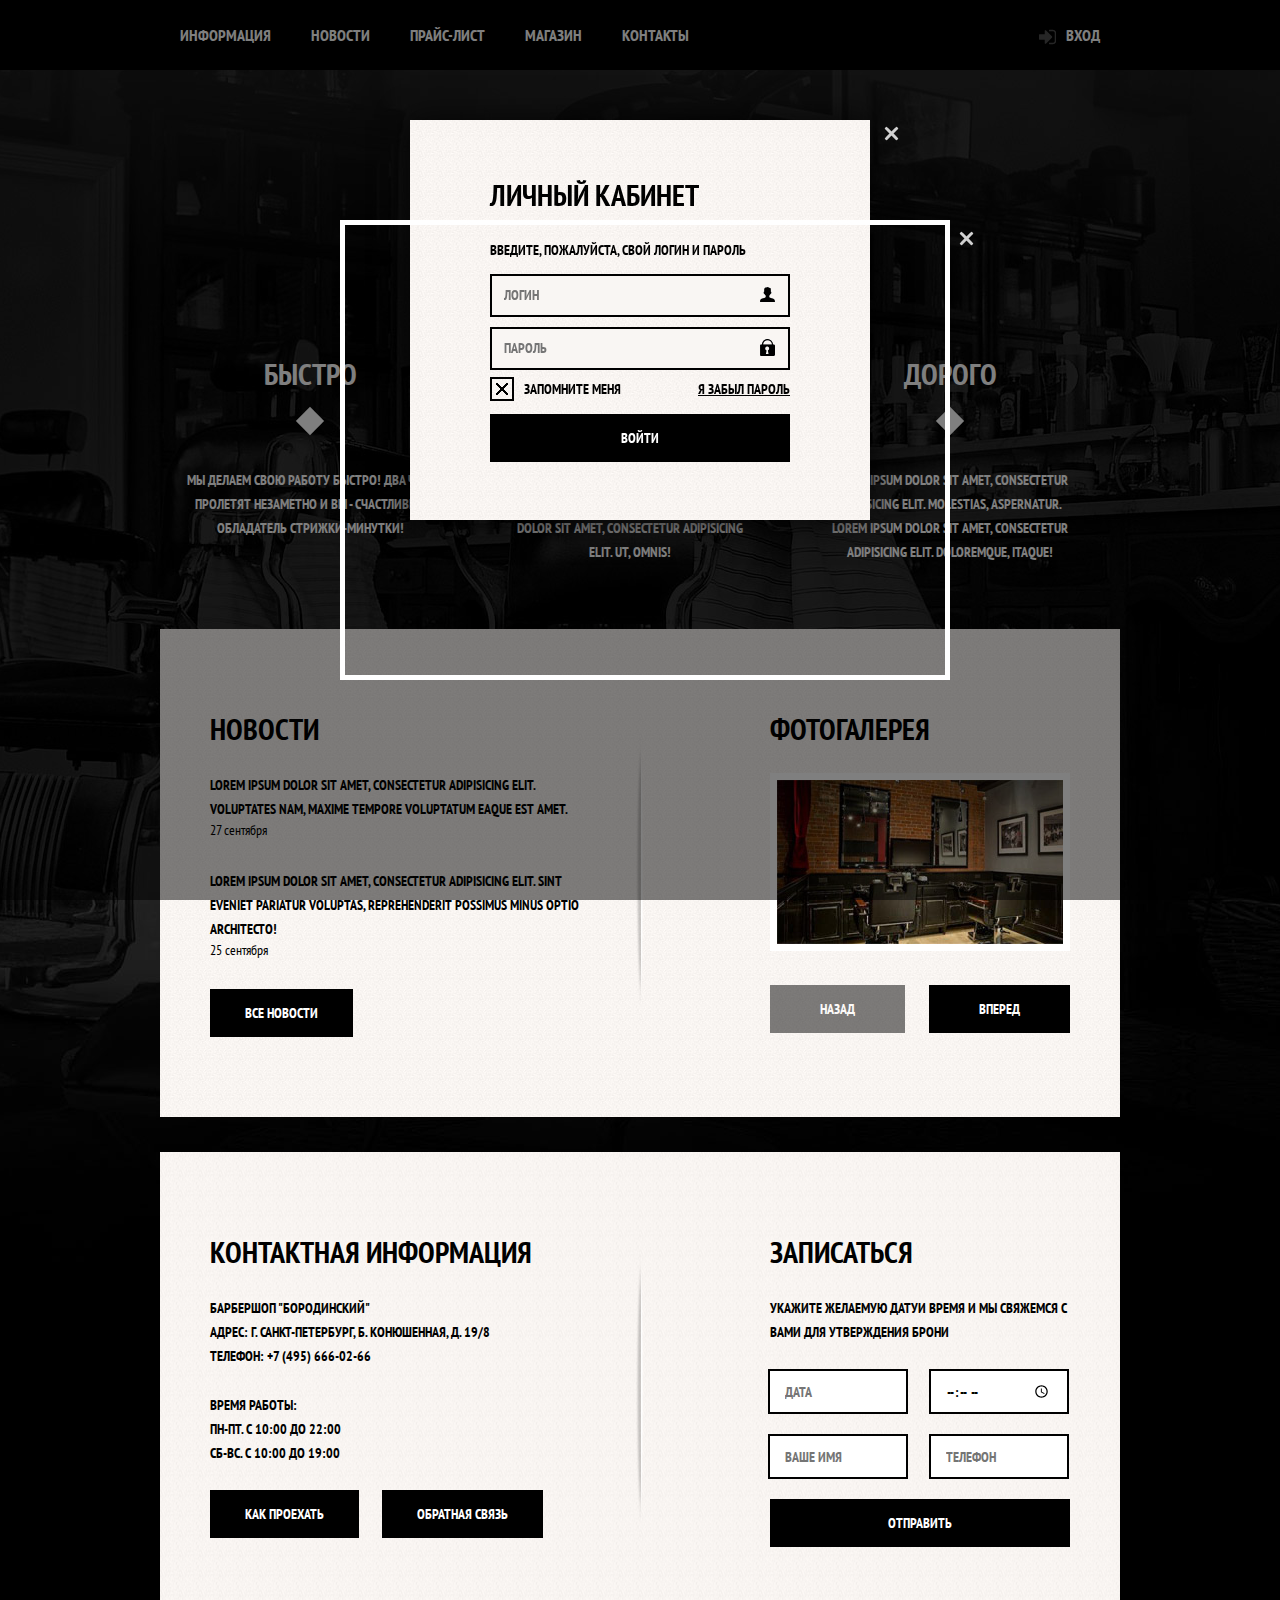
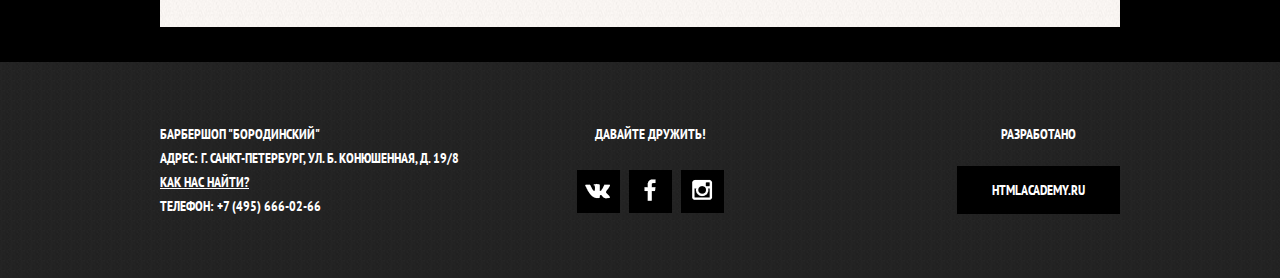
==== commit 18a84725: "Add modal popups" ====
--- a/index.html
+++ b/index.html
@@ -3,18 +3,20 @@
 <head>
 	<meta charset="UTF-8">
 	<title>Барбершоп</title>
+	<link rel="stylesheet" href="./css/normalize.css">
 	<link rel="stylesheet" href="./css/main.css">
+	<link href='https://fonts.googleapis.com/css?family=PT+Sans+Narrow:400,700&subset=latin,cyrillic' rel='stylesheet' type='text/css'>
 </head>
 <body>
 	<header class="top-header">
 		<div class="container clearfix">
-			<nav class="main-nav">
-				<ul class="main-nav--list">
-					<li class="main-nav--item">Информация</li>
-					<li class="main-nav--item">Новости</li>
-					<li class="main-nav--item">Прайс-лист</li>
-					<li class="main-nav--item">Магазин</li>
-					<li class="main-nav--item">Контакты</li>
+			<nav class="nav">
+				<ul class="nav--list">
+					<li class="nav--item"><a href="#">Информация</a></li>
+					<li class="nav--item"><a href="#">Новости</a></li>
+					<li class="nav--item"><a href="price.html">Прайс-лист</a></li>
+					<li class="nav--item"><a href="catalog.html">Магазин</a></li>
+					<li class="nav--item"><a href="#">Контакты</a></li>
 				</ul>
 			</nav>
 			<div class="enter">
@@ -24,20 +26,20 @@
 	</header>
 	<main class="container">
 		<div class="logo-container">
-			<img src="./images/logo-main.png" alt="logo">
+			<img src="./images/logo-main.png" width="368px" height="205px" alt="logo">
 		</div>
 		<section class="features clearfix">
 			<div class="feature-item">
 				<b class="feature-item--head">Быстро</b>
-				<p class="feature-item--desc">Lorem ipsum dolor sit amet, consectetur adipisicing elit. Dolore, nihil.</p>
+				<p class="feature-item--desc">Мы делаем свою работу быстро! Два часа пролетят незаметно и вы - счастливый обладатель стрижки-минутки!</p>
 			</div>
 			<div class="feature-item">
 				<b class="feature-item--head">Круто</b>
-				<p class="feature-item--desc">Lorem ipsum dolor sit amet, consectetur adipisicing elit. Ut, omnis!</p>
+				<p class="feature-item--desc">Lorem ipsum dolor sit amet, consectetur adipisicing elit. Quaerat, quis!Lorem ipsum dolor sit amet, consectetur adipisicing elit. Ut, omnis!</p>
 			</div>
 			<div class="feature-item">
 				<b class="feature-item--head">Дорого</b>
-				<p class="feature-item--desc">Lorem ipsum dolor sit amet, consectetur adipisicing elit. Doloremque, itaque!</p>
+				<p class="feature-item--desc">Lorem ipsum dolor sit amet, consectetur adipisicing elit. Molestias, aspernatur. Lorem ipsum dolor sit amet, consectetur adipisicing elit. Doloremque, itaque!</p>
 			</div>
 		</section>
 		<section class="index-content clearfix">
@@ -45,11 +47,11 @@
 				<h2 class="index-content--header">Новости</h2>
 				<ul class="news-list">
 					<li class="news-list--item">
-						<p>Lorem ipsum dolor sit amet, consectetur adipisicing elit. Voluptates nam, maxime tempore voluptatum eaque est amet, ipsum dolore ad consequatur modi, labore, rerum veniam quia.</p>
+						<p>Lorem ipsum dolor sit amet, consectetur adipisicing elit. Voluptates nam, maxime tempore voluptatum eaque est amet.</p>
 						<time datetime="2015-09-27" pubdate>27 сентября</time>
 					</li>
 					<li class="news-list--item">
-						<p>Lorem ipsum dolor sit amet, consectetur adipisicing elit. Sint eveniet pariatur voluptas, reprehenderit possimus minus optio architecto! Cum delectus, facilis! Facilis, earum, labore. Ipsam, rerum.</p>
+						<p>Lorem ipsum dolor sit amet, consectetur adipisicing elit. Sint eveniet pariatur voluptas, reprehenderit possimus minus optio architecto! </p>
 						<time datetime="2015-09-25" pubdate>25 сентября</time>
 					</li>
 				</ul>
@@ -59,9 +61,9 @@
 				<h2 class="index-content--header">Фотогалерея</h2>
 				<div class="gallery">
 					<figure class="gallery-img">
-						<img src="./images/gallery-item.jpg">
+						<img src="./images/gallery-item.jpg" width="286" height="164">
 					</figure>
-					<button class="btn btn-prev">Назад</button>
+					<button class="btn btn-prev" disabled>Назад</button>
 					<button class="btn btn-next">Вперед</button>
 				</div>
 			</div>
@@ -69,20 +71,30 @@
 		<section class="index-content clearfix">
 			<div class="index-content--left">
 				<h2 class="index-content--header">Контактная информация</h2>
-				<p></p>
-				<p></p>
-				<a class="btn">Как проехать</button>
-				<a class="btn">Обратная связь</button>
+				<p>
+					Барбершоп "Бородинский"<br>
+					Адрес: г. Санкт-Петербург, б. Конюшенная, д. 19/8<br>
+					Телефон: +7 (495) 666-02-66<br>
+				</p>
+				<p>
+					Время работы:<br>
+					Пн-Пт. с 10:00 до 22:00<br>
+					Сб-Вс. с 10:00 до 19:00<br>
+				</p>
+				<a class="btn">Как проехать</a>
+				<a class="btn">Обратная связь</a>
 			</div>
 			<div class="index-content--right">
 				<h2 class="index-content--header">Записаться</h2>
-				<p></p>
+				<p>
+					Укажите желаемую датуи время и мы свяжемся с вами для утверждения брони
+				</p>
 				<form class="f-appointment" action="post">
-					<input type="datetime" name="date" id="date">
-					<input type="time" name="time" id="time">
-					<input type="text" name="fullname" id="fullname">
-					<input type="tel" name="tel" id="telnum">
-					<button type="submit">Отправить</button>
+					<input type="datetime" name="date" id="date" placeholder="Дата">
+					<input type="time" name="time" id="time" placeholder="Время">
+					<input type="text" name="fullname" id="fullname" placeholder="Ваше имя">
+					<input type="tel" name="tel" id="telnum" placeholder="Телефон">
+					<button class="btn" type="submit">Отправить</button>
 				</form>
 			</div>
 		</section>
@@ -96,9 +108,12 @@
 				Телефон: +7 (495) 666-02-66</p>
 			</section>
 			<section class="footer--socials">
-				<a href="#" class="socials--link socials--link_vk"></a>
-				<a href="#" class="socials--link socials--link_fb"></a>
-				<a href="#" class="socials--link socials--link_inst"></a>
+				<p>
+					Давайте дружить!
+				</p>
+				<a href="#" class="socials--link socials--link_vk">Вконтакте</a>
+				<a href="#" class="socials--link socials--link_fb">Фейсбук</a>
+				<a href="#" class="socials--link socials--link_inst">Инстаграм</a>
 			</section>
 			<section class="footer--devs">
 				<p>Разработано</p>
@@ -106,5 +121,27 @@
 			</section>
 		</div>
 	</footer>
+	<section class="popup">
+		<h2 class="popup-heading">Личный кабинет</h2>
+		<p>Введите, пожалуйста, свой логин и пароль</p>
+		<form class="f-login-form" method="post">
+			<input class="icon-user" id="user" name="login" type="text" placeholder="Логин">
+			<label for="user"></label>
+			<input class="icon-password" id="pass" name="password" type="password" placeholder="Пароль">
+			<label for="pass"></label>
+			<input id="remember_me" type="checkbox" checked>
+			<label class="remember" for="remember_me">
+				<span>Запомните меня</span>
+			</label>
+			<a class="popup--forgot" href="#">я забыл пароль</a>
+			<button class="btn" type="submit">Войти</button>
+		</form>
+			<button class="close-button" id="close-popup" type="button"></button>
+	</section>
+	<section class="popup-map">
+		<iframe src="https://www.google.com/maps/embed?pb=!1m18!1m12!1m3!1d1998.7287533164465!2d30.31985701609695!3d59.9366429818755!2m3!1f0!2f0!3f0!3m2!1i1024!2i768!4f13.1!3m3!1m2!1s0x4696310f8f62bb3f%3A0xdbd8ceddae86ceba!2z0JHQvtC70YzRiNCw0Y8g0JrQvtC90Y7RiNC10L3QvdCw0Y8g0YPQuy4sIDI5LCDQodCw0L3QutGCLdCf0LXRgtC10YDQsdGD0YDQsywg0KDQvtGB0YHQuNGPLCAxOTExODY!5e0!3m2!1sru!2sua!4v1461390932654" width="600" height="450" frameborder="0" style="border:0" allowfullscreen></iframe>
+		<button class="close-button" id="close-popup" type="button"></button>
+	</section>
+	<div class="popup-overlay"></div>
 </body>
 </html>--- a/css/main.css
+++ b/css/main.css
@@ -1,15 +1,45 @@
 body {
-	font-family: 'PTSans Narrow Bold', sans-serif;
-	font-size: 14px;
+	font-family: 'PT Sans Narrow', sans-serif;
 	font-weight: bold;
-	line-height: 24px;
 	color: #000;
+	background:#000 url("../images/bg.jpg") no-repeat top center;
+	font-size: 14px;
+}
+
+.btn {
+	display: inline-block;
+	padding: 15px 35px;
+	margin-right: 20px;
+	font-size: 14px;
+	text-transform: uppercase;
+	text-decoration: none;
+	color: white;
+	background-color: black;
+	border: none;
+	transition: ease 0.3s;
+	cursor: pointer;
+}
+
+.btn:hover:not([disabled]) {
+	background-color: #663d15;
+	transition: ease-in-out 0.3s;
+}
+
+.btn:disabled {
+	opacity: 0.5;
+	cursor: default;
+}
+
+.top-header {
+	background-color: #000;
+	color: #fff;
+	font-size: 16px;
+	margin-bottom: 55px;
 }
 
 .container {
 	width: 960px;
 	padding: 0 10px;
-	outline: 1px dotted #000;
 	margin: 0 auto;
 }
 
@@ -19,51 +49,208 @@
 	clear:both;
 }
 
-.main-nav {
-	float: left;
+.nav {
 	width: 780px;
-}
-
-
+	float: left;
+}
+
+.nav ul {
+	margin: 0;
+	padding: 0;
+}
+
+.nav--list {
+	list-style: none;
+	font-size: 0px;
+	display: inline-block;
+}
+
+.nav--item {
+	display: inline-block;
+	font-size: 16px;
+	line-height: 20px;
+	vertical-align: baseline;
+}
+
+.nav--item a {
+	display: block;
+	color: #fff;
+	padding: 25px 20px;
+	text-decoration: none;
+	text-transform: uppercase;
+	transition: ease 0.3s;
+}
+
+.nav--item a:hover {
+	background-color: #242424;
+	transition: ease 0.3s;
+}
+
+.nav--item_active a:after {
+	width: auto;
+	height: 5px;
+	background-color: #fff;
+}
 
 .logo {
-	float: left;
 	min-width: 150px;
+	display: inline-block;
+	line-height: 20px;
+}
+
+.logo img {
+	vertical-align: bottom;
 }
 
 .enter {
 	float: right;
-	width: 150px;
-}
-
-
+	position: relative;
+}
+
+.enter--link::before {
+	content: '';
+	display: block;
+	position: absolute;
+	width: 18px; 
+	height: 16px;
+	background-image: url("../images/sprites.png");
+	background-position: -5px -118px;
+	background-repeat: no-repeat;
+	left: 20px;
+	bottom: 25px;
+	transition: ease 0.3s;
+	cursor: pointer;
+}
+
+.enter--link:hover::before {
+	content: '';
+	display: block;
+	position: absolute;
+	width: 18px; 
+	height: 16px;
+	background-image: url("../images/sprites.png");
+	background-position: -5px -150px;
+	left: 20px;
+	bottom: 25px;
+	transition: ease-in-out all 0.3s;
+
+}
+
+.enter--link {
+	display: inline-block;
+	line-height: 20px;
+	padding: 25px 20px;
+	padding-left: 48px;
+	text-decoration: none;	
+	text-transform: uppercase;
+	color: #fff;
+}
+
+.enter:hover {
+	background-color: #242424;
+}
 
 .logo-container {
-	width: 460px;
+	width: 368px;
+	text-align: center;
 	margin: 0 auto;
+	min-height: 204px;
+	margin-bottom: 20px;;
 }
 
 .features {
 	margin-bottom: 65px;
+	color: #fff;
 }
 
 .feature-item {
 	width: 300px;
 	float: left;
 	margin-right: 20px;
+	text-align: center;
+	text-transform: uppercase;
 }
 
 .feature-item:last-child {
 	margin-right: 0;
 }
 
+.feature-item--head {
+	padding-bottom: 75px;
+	position: relative;
+	font-size: 30px;
+	font-weight: 700;
+	display: inline-block;
+}
+
+.feature-item--head::after {
+	content: '';
+	display: block;
+	width: 20px;
+	height: 20px;
+	position: absolute;
+	left: 50%;
+	top: 50%;
+	margin-left: -10px;
+	background-color: #fff;
+	transform: rotate(45deg);
+}
+
+.feature-item--desc {
+	margin: 0;
+	padding: 0 25px;
+	font-size: 14px;
+	line-height: 24px;
+	text-align: center;
+}
+
 .index-content {
 	padding: 80px 50px;
+	margin-bottom: 35px;
+	background: url("../images/divider.png") no-repeat center,
+				url("../images/bg-pattern.jpg") repeat center;
+}
+
+.index-content p {
+	margin-bottom: 25px;
+	text-transform: uppercase;
+	font-size: 14px;
+	line-height: 24px;
+	font-weight: 700;
+}
+
+.index-content--header {
+	margin: 0;
+	margin-bottom: 25px;
+	padding: 0;
+	font-size: 30px;
+	text-transform: uppercase;
+	font-weight: 700;
 }
 
 .index-content--left {
 	width: 380px;
 	float: left;
+}
+
+.news-list {
+	margin: 0;
+	padding: 0;
+	list-style: none;
+}
+
+.news-list--item {
+	margin-bottom: 30px;
+}
+
+.news-list--item p {
+	margin: 0;
+	padding: 0;
+}
+
+.news-list--item time {
+	font-weight: 400;
+	text-transform: none;
 }
 
 .index-content--right {
@@ -71,9 +258,75 @@
 	float: right;
 }
 
+.gallery {
+	position: relative;
+	min-height: 260px;
+}
+
+.gallery-img {
+	margin: 0;
+	padding: 0;
+}
+
+.gallery-img img {
+	border: 7px solid white;
+}
+
+.btn-prev {
+	position: absolute;
+	left: 0;
+	bottom: 0;
+	margin: 0;
+	padding: 15px 50px;
+}
+.btn-next {
+	position: absolute;
+	right: 0;
+	bottom: 0;
+	margin: 0;
+	padding: 15px 50px;
+}
+
+.f-appointment input {
+	width: 140px;
+	height: 45px;
+	margin-right: 20px;
+	margin-left: -2px; /* weird spacing fix */ 
+	margin-bottom: 20px;
+	padding: 15px;
+	box-sizing: border-box;
+	border: 2px solid black;
+	text-transform: uppercase;
+	color: #000;
+}
+
+.f-appointment input:focus {
+	border-color: #663d15;
+	outline: 0;
+}
+
+.f-appointment input:nth-child(2n) {
+	margin-right: 0;
+}
+
+.f-appointment .btn {
+	width: 100%;
+} 
+
 .footer {
 	padding-top: 60px;
 	padding-bottom: 40px;
+	background: #222 url("../images/bg-footer.jpg") repeat;
+	color: white;
+}
+
+.footer p {
+	margin: 0;
+	margin-bottom: 20px;
+	padding: 0;
+	text-transform: uppercase;
+	font-size: 14px;
+	line-height: 24px;
 }
 
 .footer--info {
@@ -82,45 +335,328 @@
 	margin-right: 20px;
 }
 
+.footer--info a {
+	color: white;
+}
+
 .footer--socials {
 	width: 180px;
 	float: left;
+	text-align: center;
+}
+
+.socials--link {
+	display: inline-block;
+	width: 23px;
+	height: 23px;
+	margin-left: 3px; 
+	margin-right: 3px;
+	padding: 10px;
+	font-size: 0;
+	background-color: #000;
+}
+
+.socials--link_vk {
+	background: #000 url("../images/sprites.png") no-repeat 6px -340px;
+	transition: ease 0.3s;
+}
+
+.socials--link_vk:hover {
+	background: #fff url("../images/sprites.png") no-repeat 6px -378px;
+	transition: ease 0.3s;
+}
+
+.socials--link_fb {
+	background: #000 url("../images/sprites.png") no-repeat 6px -175px;
+	transition: ease 0.3s;
+}
+
+.socials--link_fb:hover {
+	background: #fff url("../images/sprites.png") no-repeat 6px -217px;
+	transition: ease 0.3s;
+}
+
+.socials--link_inst {
+	background: #000 url("../images/sprites.png") no-repeat 6px -254px;
+	transition: ease 0.3s;
+}
+
+.socials--link_inst:hover {
+	background: #fff url("../images/sprites.png") no-repeat 6px -298px;
+	transition: ease 0.3s;
 }
 
 .footer--devs {
-	width: 140px;
+	min-width: 140px;
 	float: right;
+	text-align: center;
+}
+
+.footer--devs .btn {
+	margin: 0;
+}
+
+.popup {
+	display: block;
+	position: fixed;
+	top: 120px;
+	left: 50%;
+	width: 460px;
+	padding: 55px 80px;
+	box-sizing: border-box;
+	margin-left: -230px;
+	background:#f8f5f2 url("../images/bg-pattern.jpg") repeat;
+	box-shadow: 0 0 30px 0 rgba(0, 0, 0, 0.75);
+	z-index: 5;
+}
+
+.popup-heading {
+	margin: 0;
+	padding: 0;
+	font-size: 30px;
+	text-transform: uppercase;
+	margin-bottom: 27px;
+}
+
+.popup p {
+	margin: 0;
+	padding: 0;
+	font-size: 14px;
+	text-transform: uppercase;
+	margin-bottom: 15px;
+}
+
+.f-login-form input[type="text"],
+.f-login-form input[type="password"] {
+	display: block;
+	width: 300px;
+	padding-right: 40px;
+	margin-bottom: 10px;
+	background-color: #f9f6f3;
+	border: 2px solid #000;
+	text-transform: uppercase;
+	color: #000;
+	padding: 12px;
+	line-height: 15px;
+	box-sizing: border-box;
+}
+
+.f-login-form input[type="text"]:focus,
+.f-login-form input[type="password"]:focus {
+	border-color: #663d15;
+	outline: 0;
+}
+
+.f-login-form .btn {
+	width: 100%;
+	margin-bottom: 3px;
+}
+
+.f-login-form .remember {
+	display: inline-block;
+	position: relative;
+	text-align: left;
+	font-size: 14px;
+	text-transform: uppercase;
+	margin-bottom: 10px;
+	cursor: pointer;
+}
+
+.f-login-form input[type="checkbox"] {
+	display: none;
+}
+
+
+.f-login-form .remember::after {
+	content: '';
+	display: inline-block;
+	margin-right: 10px;;
+	float: left;
+	width: 20px;
+	height: 20px;
+	position: relative;
+	top: -3px;
+	border: 2px solid black;
+	background-color: rgba(0, 0, 0, 0);
+	cursor: pointer;
+}
+
+.f-login-form input[type="checkbox"]:checked + label::before{
+	content: '';
+    position: absolute;
+    width: 12px;
+    height: 12px;
+    top: 3px;
+    left: 6px;
+    background: url("../images/sprites.png") no-repeat -9px -12px;
+    cursor: pointer;
+}
+
+.popup--forgot {
+	text-transform: uppercase;
+	color: #000;
+	float: right;
+}
+
+.close-button {
+	position: absolute;
+	right: -38px;
+	top: 0px;
+	font-size: 0;
+	border: 0;
+	outline: 0;
+	padding: 0;
+	width: 25px;
+	height: 24px;
+	background: 0;
+}
+
+.close-button::before,
+.close-button::after {
+	content: '';
+	display: block;
+	position: absolute;
+	width: 17px;
+	border-radius: 15%;
+	height: 3px;
+	background-color: #d1d1d1;
+}
+
+.close-button::before {
+	transform: rotate(-45deg);
+}
+
+.close-button::after {
+	transform: rotate(45deg);
+}
+
+
+.f-login-form .icon-user {
+	content: '';
+	display: block;
+	position: relative;
+	background: #000 url("../images/sprites.png") no-repeat 260px -452px;
+	width: 15px;
+}
+
+.f-login-form .icon-password {
+	content: '';
+	display: block;
+	position: relative;
+	background: #000 url("../images/sprites.png") no-repeat 260px -414px;
+	width: 15px;
+}
+
+.popup-map {
+	position: fixed;
+	height: 450px;
+    top: 50%;
+    left: 50%;
+    margin-left: -300px;
+    margin-top: -230px;
+    display: block;
+    border: 5px solid #fff;
+    z-index:10;
+}
+
+.popup-overlay {
+	content: '';
+	position: fixed;
+	width: 100%;
+	height: 100%;
+	top: 0;
+	left: 0;
+	background-color: rgba(0, 0, 0, 0.5);
+	z-index: 4;
 }
 
 /* Item Page */
 
-.inner-nav {
-	float: left;
-	width: 720px;
-	margin-bottom: 55px;
+.inner-body {
+	background:#f8f5f2 url("../images/bg-pattern.jpg") repeat;
+}
+
+.main-content--header {
+	margin-top: 55px;
+	margin-bottom: 25px;
+	font-size: 30px;
+	line-height: auto;
 }
 
 .header-container {
+	text-transform: uppercase;
 	margin-bottom: 45px;
+}
+
+.breadcrumbs {
+}
+
+.breadcrumbs-list {
+	margin: 0;
+	padding: 0;
+	list-style: none;
+	font-size: 14px;
+}
+
+.breadcrumbs-list--item {
+	display: inline-block;
+	padding-right: 30px;
+	position: relative;
+}
+
+.breadcrumbs-list--item a {
+	color: black;
+	text-decoration: none;
+}
+
+.breadcrumbs-list--item a:hover {
+	color: black;
+	text-decoration: underline;
+}
+
+.breadcrumbs-list--item:not(:last-child)::after {
+	content: '';
+	display: inline-block;
+	width: 8px;
+	height: 8px;
+	background-color: black;
+	transform: rotate(45deg);
+	left: 15px;
+	position: relative;
+}
+
+.breadcrumbs-list--item:last-child {
+	opacity: 0.5;
 }
 
 .item-gallery {
 	width: 480px;
 	float: left;
-	margin-right: 60px;
+	margin-right: 90px;
+	margin-bottom: 50px;
 }
 
 .item-gallery--big {
 	width: 100%;
-}
-
-.item-gallery--small {
+	margin-bottom: 20px;
+}
+
+.item-gallery--small,
+.item-gallery--small img { /* floated "img"s fix inline space problem*/
 	width: auto;
 	float: left;
-}
-
-.item-gallery--small img {
 	margin-right: 20px;
+}
+
+.item-gallery img {
+	cursor: pointer;
+	box-shadow: 0 0 10px rgba(0, 0, 0, 0.3);
+	transition: ease 0.5s;
+}
+
+.item-gallery img:hover {
+	box-shadow: 0 0 20px rgba(0, 0, 0, 0.45);
+	transition: ease 0.5s;
 }
 
 .item-gallery--small img:last-child {
@@ -129,27 +665,109 @@
 
 .item-desc {
 	width: 380px;
-	padding: 10px;
+	padding: 5px;
 	float: left;
 	margin-bottom: 35px;
+	margin-top: 25px;
+}
+
+.item-desc p {
+	margin: 0;
+	padding: 0;
+	font-size: 14px;
+	line-height: 24px;
+	text-transform: uppercase;
+}
+
+.item-desc ul,
+.item-desc ol {
+	margin: 0;
+	padding: 0;
+}
+
+.item-desc--meta {
+	margin-bottom: 40px;
+}
+
+.item-desc--meta .available {
+	float: left;
+}
+
+.item-desc--meta .articulus {
+	float: right;
+	color: #d5d4d2;
+}
+
+.item-desc--description {
+	margin-bottom: 40px;
 }
 
 .buy {
-	min-width: 180px;
-	margin-bottom: 65px;
+	width: 190px;
 }
 
 .buy--price {
-	display: inline-block;
-	padding: 15px 25px;
-}
+    display: block;
+    float: left;
+    width: 110px;
+    max-height: 48px;
+    box-sizing: border-box;
+    padding: 15px 25px;
+    text-transform: uppercase;
+    text-align: center;
+    white-space: nowrap;
+    overflow: hidden;
+    text-overflow: ellipsis;
+    background-color: #e5e5e5;
+}
+
+
 
 .buy--btn {
-	display: inline-block;
+	display: block;
+	margin-left: -3px;
+	margin-right: 0;
+	float: right;
+	box-sizing: border-box;
+	padding: 15px;
+	min-width: 80px;
+	text-align: center;
+	max-height: 48px;
 }
 
 .item-ingredients {
 	min-width: 250px;
+}
+
+.item-ingredients--list {
+	margin: 0;
+	padding: 0;
+	list-style: none;
+}
+
+.item-ingredients--heading {
+	margin-bottom: 35px;
+	margin-top: 60px;
+	text-transform: uppercase;
+}
+
+.item-ingredients--item {
+	text-transform: uppercase;
+	font-size: 14px;
+	line-height: 24px;
+	padding-left: 10px;
+	position: relative;
+}
+
+.item-ingredients--item::before {
+	display: inline-block;
+	content: '';
+	width: 8px;
+	height: 8px;
+	background-color: black;
+	transform: rotate(45deg);
+	position: relative;
+	right: 10px;
 }
 
 /* Catalog (Shop) page */
@@ -163,17 +781,96 @@
 .filters section,
 .filter-brands,
 .filter-categories {
-	min-width: 220px;
+	max-width: 220px;
 	margin-bottom: 50px;
+	
 }
 
 .filter-header {
-	margin-bottom: 30px;
+	margin-bottom: 25px;
+	font-size: 24px;
+	line-height: 42px;
+	text-transform: uppercase;
+}
+
+.filters ul, 
+.filters ol {
+	margin: 0;
+	padding: 0;
+	list-style: none;
+}
+
+.filters li {
+	text-transform: uppercase;
+	margin-bottom: 18px;
+	position: relative;
+}
+
+.filter-brands input,
+.filter-categories input {
+	display: none;
+}
+
+.filter-radio,
+.filter-checkbox {
+	cursor: pointer;
+}
+
+.filter-radio::before {
+	content: '';
+	display: inline-block;
+	margin-right: 23px;;
+	float: left;
+	width: 20px;
+	height: 20px;
+	position: relative;
+	top: -3px;
+	border: 2px solid black;
+	background-color: rgba(0, 0, 0, 0);
+	border-radius: 50%;
+}
+
+.filter-checkbox::before {
+	content: '';
+	display: inline-block;
+	margin-right: 23px;;
+	float: left;
+	width: 20px;
+	height: 20px;
+	position: relative;
+	top: -3px;
+	border: 2px solid black;
+	background-color: rgba(0, 0, 0, 0);
+	cursor: pointer;
+}
+
+.filter-categories--category input:checked + label::after {
+	content: '';
+	position: absolute;
+	width: 10px;
+	height: 10px;
+	top: 4px;
+	left: 7px;
+	border-radius: 50%;
+	background-color: #000;
+	cursor: pointer;
+}
+
+.filter-brands--item input:checked + label::after {
+    content: '';
+    position: absolute;
+    width: 12px;
+    height: 12px;
+    top: 3px;
+    left: 6px;
+    background: url("../images/sprites.png") no-repeat -9px -12px;
+    cursor: pointer;
 }
 
 .content-container {
 	width: 700px;
 	float: left;
+	margin-bottom: 50px;
 }
 
 .catalog {
@@ -186,14 +883,41 @@
 	width: 220px;
 	float: left;
 	margin-right: 20px;
+	margin-bottom: 20px;
+	background-color: #fff;
+	box-shadow: 0 0 15px rgba(0, 0, 0, 0.2);
+	transition: ease 0.6s;
+}
+
+.catalog-item:hover {
+	box-shadow: 0 0 25px rgba(0, 0, 0, 0.4);
+	transition: ease 0.5s;
 }
 
 .catalog-item:nth-child(3n) {
 	margin-right: 0;
 }
 
+.catalog-item--header { 		/* it's a link in header, actually*/
+	display: block;
+	margin-bottom: 15px;
+	color: black;
+	text-decoration: none;
+}
+
 .catalog-item--header_brand {
 	display: block;
+	text-transform: uppercase;
+}
+
+.catalog-item--desc {
+	font-size: 14px;
+	line-height: 18px;
+	position: relative;
+	padding: 15px;
+}
+
+.catalog-item--desc .buy {
 }
 
 .pagination {
@@ -205,24 +929,72 @@
 	width: 45px;
 	line-height: 45px;
 	margin-right: 5px;
+	vertical-align: baseline;
 	text-align: center;
-	vertical-align: baseline;
+	text-decoration: none;
+	background-color: black;
+	color: white;
+	transition: ease 0.3s;
+}
+
+.pagination--page_active {
+	background-color: white;
+	color: black;
+	cursor: default;
+}
+
+.pagination--page:not(.pagination--page_active):hover {
+	background-color: #663d15;
+	transition: ease 0.3s;
 }
 
 /* Pricelist Page */
 
 .price-promo {
-	width: 620px;
 	margin: 0 auto;
-	margin-bottom: 70px;
+	text-align: center;
+	margin-bottom: 53px;
+}
+
+.price-promo h2 {
+	display: inline-block;
+	position: relative;
+	z-index: 5;
+	margin: 0;
+	padding: 0 25px;
+	font-size: 48px;
+	line-height: 62px;
+	text-transform: uppercase;
+	background: #f8f5f2 url("../images/bg-pattern.jpg") repeat;
+}
+
+.price-promo::after {
+	display: block;
+	position: relative;
+	content: ' ';
+	border-bottom: 2px solid #000;
+	top: -31px;
+	z-index: 1;
+}
+
+.desc-heading {
+	margin: 0;
+	margin-bottom: 35px;
+	padding: 0;
+	font-size: 24px;
+	text-transform: uppercase;
 }
 
 .desc-block {
 	margin-bottom: 65px;
 }
 
-.desc-block:last-child {
-	margin-bottom: 0px;
+.desc-block p {
+	margin: 0;
+	padding: 0;
+	text-transform: uppercase;
+	font-size: 14px;
+	line-height: 24px;
 }
 
 .desc-left {
@@ -231,11 +1003,32 @@
 	float: left;
 }
 
+.desc-left li {
+	margin-bottom: 17px;
+}
+
 .desc-right {
 	width: 460px;
 	float: left;
 }
 
-
-
-
+.price {
+	width: 100%;
+	border-spacing: 0px;
+	border-collapse: collapse;
+}
+
+.price td {
+	width: 50%;
+	text-transform: uppercase;
+	font-size: 14px;
+	border: 2px solid #000;
+	padding: 15px 17px;
+}
+
+.price td:nth-child(even) {
+	text-align: center;
+}
+
+
+
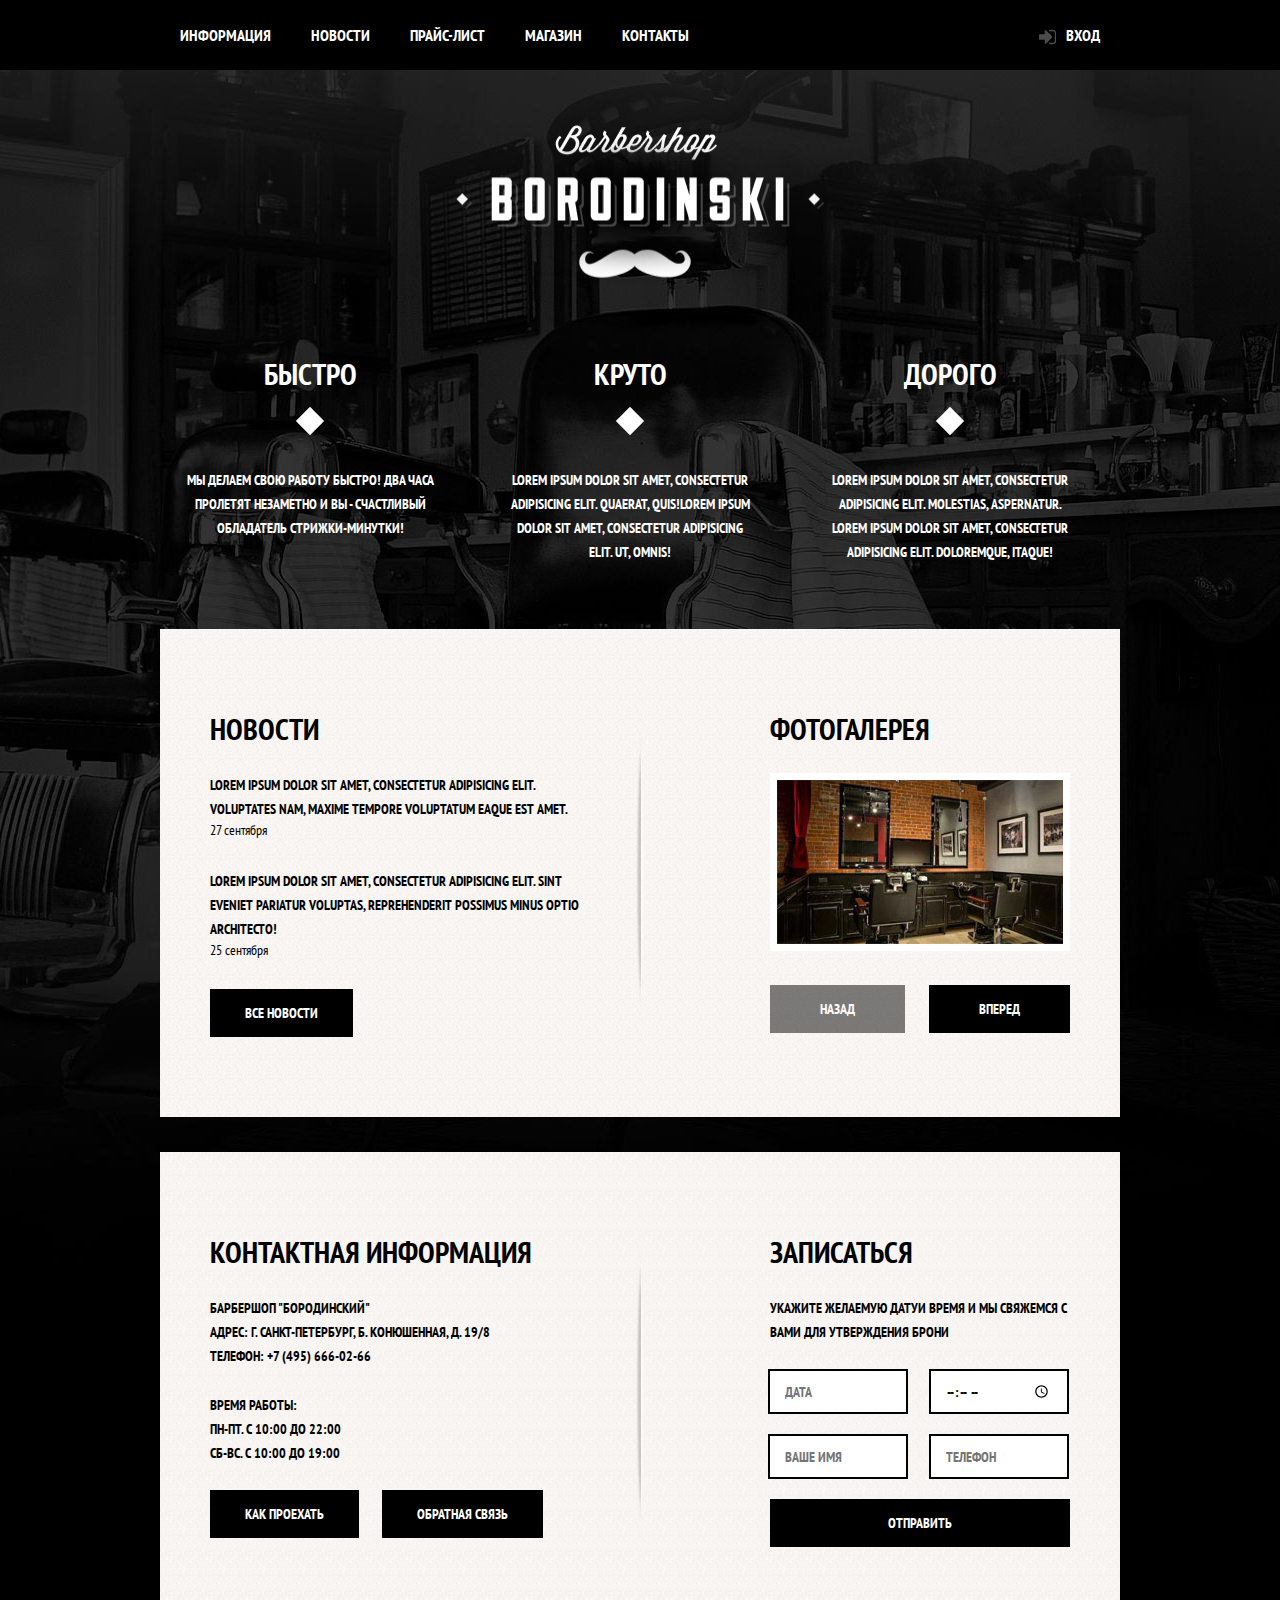
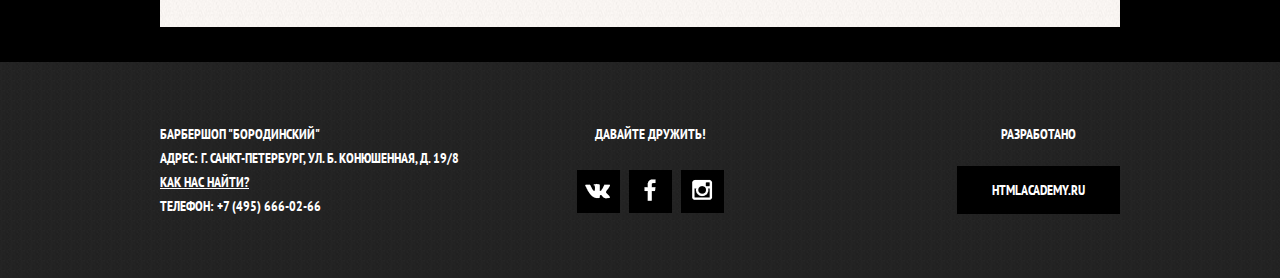
==== commit 09d27e03: "Add interaction and some animation to modal popups" ====
--- a/index.html
+++ b/index.html
@@ -6,6 +6,7 @@
 	<link rel="stylesheet" href="./css/normalize.css">
 	<link rel="stylesheet" href="./css/main.css">
 	<link href='https://fonts.googleapis.com/css?family=PT+Sans+Narrow:400,700&subset=latin,cyrillic' rel='stylesheet' type='text/css'>
+
 </head>
 <body>
 	<header class="top-header">
@@ -81,7 +82,7 @@
 					Пн-Пт. с 10:00 до 22:00<br>
 					Сб-Вс. с 10:00 до 19:00<br>
 				</p>
-				<a class="btn">Как проехать</a>
+				<a class="btn open-map">Как проехать</a>
 				<a class="btn">Обратная связь</a>
 			</div>
 			<div class="index-content--right">
@@ -125,7 +126,7 @@
 		<h2 class="popup-heading">Личный кабинет</h2>
 		<p>Введите, пожалуйста, свой логин и пароль</p>
 		<form class="f-login-form" method="post">
-			<input class="icon-user" id="user" name="login" type="text" placeholder="Логин">
+			<input class="icon-user" name="login" type="text" placeholder="Логин">
 			<label for="user"></label>
 			<input class="icon-password" id="pass" name="password" type="password" placeholder="Пароль">
 			<label for="pass"></label>
@@ -136,12 +137,13 @@
 			<a class="popup--forgot" href="#">я забыл пароль</a>
 			<button class="btn" type="submit">Войти</button>
 		</form>
-			<button class="close-button" id="close-popup" type="button"></button>
+			<button class="close-button" type="button"></button>
 	</section>
 	<section class="popup-map">
 		<iframe src="https://www.google.com/maps/embed?pb=!1m18!1m12!1m3!1d1998.7287533164465!2d30.31985701609695!3d59.9366429818755!2m3!1f0!2f0!3f0!3m2!1i1024!2i768!4f13.1!3m3!1m2!1s0x4696310f8f62bb3f%3A0xdbd8ceddae86ceba!2z0JHQvtC70YzRiNCw0Y8g0JrQvtC90Y7RiNC10L3QvdCw0Y8g0YPQuy4sIDI5LCDQodCw0L3QutGCLdCf0LXRgtC10YDQsdGD0YDQsywg0KDQvtGB0YHQuNGPLCAxOTExODY!5e0!3m2!1sru!2sua!4v1461390932654" width="600" height="450" frameborder="0" style="border:0" allowfullscreen></iframe>
-		<button class="close-button" id="close-popup" type="button"></button>
+		<button class="close-button" type="button"></button>
 	</section>
-	<div class="popup-overlay"></div>
+	<div class="popup-overlay"></div> 
+	<script src="./js/popup.js"></script>
 </body>
 </html>--- a/css/main.css
+++ b/css/main.css
@@ -397,7 +397,7 @@
 }
 
 .popup {
-	display: block;
+	display: none;
 	position: fixed;
 	top: 120px;
 	left: 50%;
@@ -410,6 +410,8 @@
 	z-index: 5;
 }
 
+
+
 .popup-heading {
 	margin: 0;
 	padding: 0;
@@ -548,13 +550,13 @@
 }
 
 .popup-map {
+	display: none;
 	position: fixed;
 	height: 450px;
     top: 50%;
     left: 50%;
     margin-left: -300px;
     margin-top: -230px;
-    display: block;
     border: 5px solid #fff;
     z-index:10;
 }
@@ -568,6 +570,23 @@
 	left: 0;
 	background-color: rgba(0, 0, 0, 0.5);
 	z-index: 4;
+	display: none;
+}
+
+/*  popup animations */
+
+@keyframes fade-in {
+	0% { opacity: 0; }
+	70% { opacity: 1; }
+}
+
+.popup-overlay-show {
+	display: block;
+}
+
+.popup-show {
+	display: block;
+	animation: fade-in 1.2s;
 }
 
 /* Item Page */
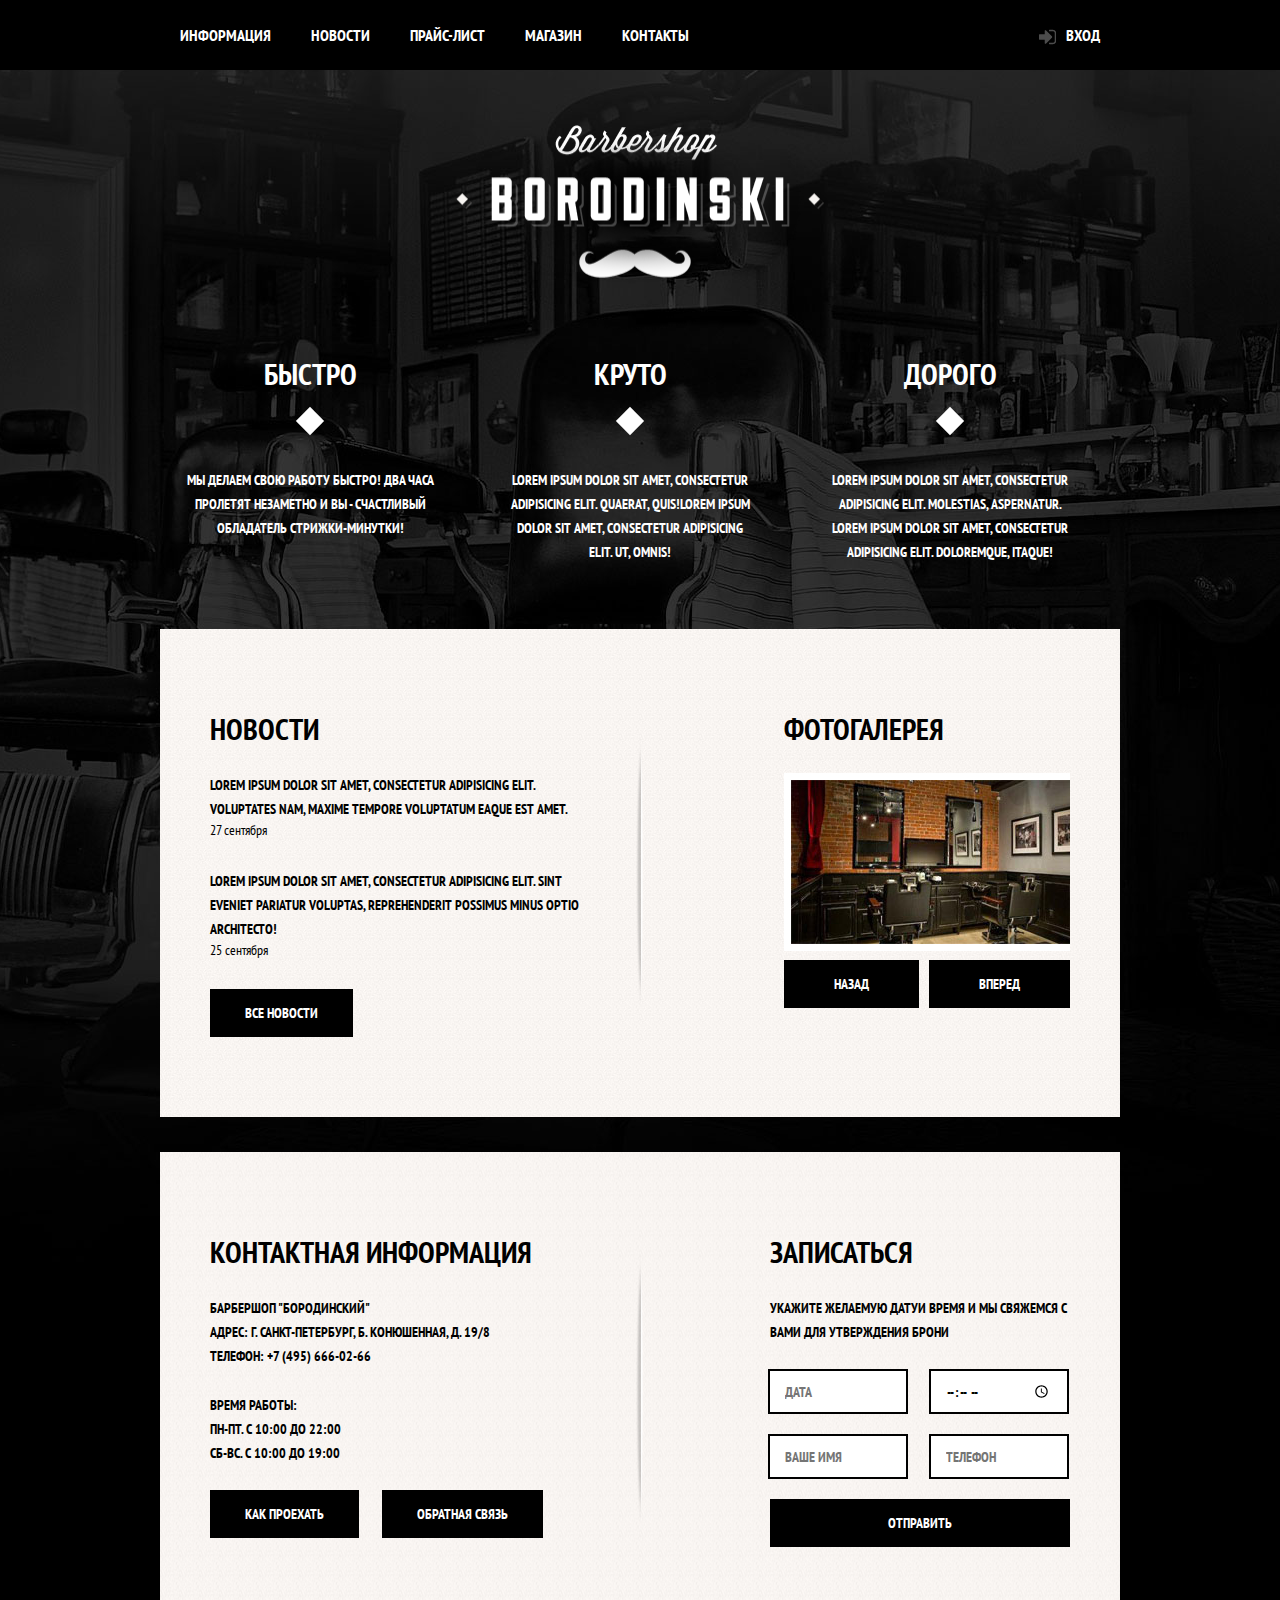
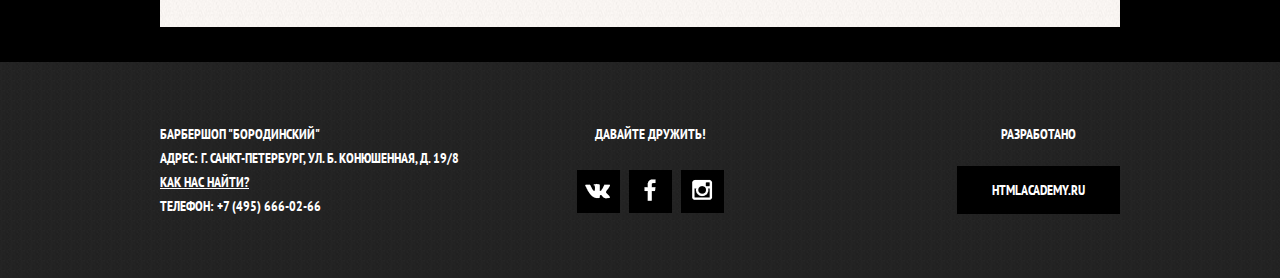
==== commit dca0a078: "Added interactive slider" ====
--- a/index.html
+++ b/index.html
@@ -4,9 +4,9 @@
 	<meta charset="UTF-8">
 	<title>Барбершоп</title>
 	<link rel="stylesheet" href="./css/normalize.css">
+	<link href='https://fonts.googleapis.com/css?family=PT+Sans+Narrow:400,700&subset=latin,cyrillic' rel='stylesheet' type='text/css'>
+	<link rel="stylesheet" href="./slider/dist/css/slider-pro.min.css"/>
 	<link rel="stylesheet" href="./css/main.css">
-	<link href='https://fonts.googleapis.com/css?family=PT+Sans+Narrow:400,700&subset=latin,cyrillic' rel='stylesheet' type='text/css'>
-
 </head>
 <body>
 	<header class="top-header">
@@ -21,9 +21,27 @@
 				</ul>
 			</nav>
 			<div class="enter">
-				<a class="enter--link" href="#">Вход</a>
+				<a class="enter--link" href="/enter.html">Вход</a>
 			</div>
 		</div>
+		<section class="popup">
+			<h2 class="popup-heading">Личный кабинет</h2>
+			<p>Введите, пожалуйста, свой логин и пароль</p>
+			<form class="f-login-form" method="post">
+				<input class="icon-user" name="login" type="text" placeholder="Логин">
+				<label for="user"></label>
+				<input class="icon-password" id="pass" name="password" type="password" placeholder="Пароль">
+				<label for="pass"></label>
+				<input id="remember_me" type="checkbox" checked>
+				<label class="remember" for="remember_me">
+					<span>Запомните меня</span>
+				</label>
+				<a class="popup--forgot" href="#">я забыл пароль</a>
+				<button class="btn" type="submit">Войти</button>
+			</form>
+				<button class="close-button" type="button"></button>
+		</section>
+		<div class="popup-overlay"></div> 
 	</header>
 	<main class="container">
 		<div class="logo-container">
@@ -58,15 +76,23 @@
 				</ul>
 				<a href="#" class="btn">Все новости</a>
 			</div>
-			<div class="index-content--right">
+			<div class="index-content--right slider-pro" id="main-slider">
 				<h2 class="index-content--header">Фотогалерея</h2>
-				<div class="gallery">
-					<figure class="gallery-img">
+				<div class="sp-slides">
+					<figure class="gallery-img sp-slide">
 						<img src="./images/gallery-item.jpg" width="286" height="164">
 					</figure>
-					<button class="btn btn-prev" disabled>Назад</button>
+					<figure class="gallery-img sp-slide">
+						<img src="./images/gallery-item.jpg" width="286" height="164">
+					</figure>
+					<figure class="gallery-img sp-slide">
+						<img src="./images/gallery-item.jpg" width="286" height="164">
+					</figure>
+				</div>
+					<!-- Replaced with default slider controls which are styled with overwritten styles 
+					<button class="btn btn-prev">Назад</button>
 					<button class="btn btn-next">Вперед</button>
-				</div>
+					-->
 			</div>
 		</section>
 		<section class="index-content clearfix">
@@ -82,7 +108,7 @@
 					Пн-Пт. с 10:00 до 22:00<br>
 					Сб-Вс. с 10:00 до 19:00<br>
 				</p>
-				<a class="btn open-map">Как проехать</a>
+				<a href="./proezd.html" class="btn open-map">Как проехать</a>
 				<a class="btn">Обратная связь</a>
 			</div>
 			<div class="index-content--right">
@@ -122,28 +148,24 @@
 			</section>
 		</div>
 	</footer>
-	<section class="popup">
-		<h2 class="popup-heading">Личный кабинет</h2>
-		<p>Введите, пожалуйста, свой логин и пароль</p>
-		<form class="f-login-form" method="post">
-			<input class="icon-user" name="login" type="text" placeholder="Логин">
-			<label for="user"></label>
-			<input class="icon-password" id="pass" name="password" type="password" placeholder="Пароль">
-			<label for="pass"></label>
-			<input id="remember_me" type="checkbox" checked>
-			<label class="remember" for="remember_me">
-				<span>Запомните меня</span>
-			</label>
-			<a class="popup--forgot" href="#">я забыл пароль</a>
-			<button class="btn" type="submit">Войти</button>
-		</form>
-			<button class="close-button" type="button"></button>
-	</section>
+	
 	<section class="popup-map">
 		<iframe src="https://www.google.com/maps/embed?pb=!1m18!1m12!1m3!1d1998.7287533164465!2d30.31985701609695!3d59.9366429818755!2m3!1f0!2f0!3f0!3m2!1i1024!2i768!4f13.1!3m3!1m2!1s0x4696310f8f62bb3f%3A0xdbd8ceddae86ceba!2z0JHQvtC70YzRiNCw0Y8g0JrQvtC90Y7RiNC10L3QvdCw0Y8g0YPQuy4sIDI5LCDQodCw0L3QutGCLdCf0LXRgtC10YDQsdGD0YDQsywg0KDQvtGB0YHQuNGPLCAxOTExODY!5e0!3m2!1sru!2sua!4v1461390932654" width="600" height="450" frameborder="0" style="border:0" allowfullscreen></iframe>
 		<button class="close-button" type="button"></button>
 	</section>
-	<div class="popup-overlay"></div> 
 	<script src="./js/popup.js"></script>
+	<script src="./slider/libs/jquery-1.11.0.min.js"></script>
+	<script src="./slider/dist/js/jquery.sliderPro.min.js"></script>
+	<script type="text/javascript">
+    jQuery( document ).ready(function( $ ) {
+        $( '#main-slider' ).sliderPro({
+        	width: 286,
+        	height: 184,
+        	buttons: false,
+        	fadeArrows: false,
+        	arrows: true
+        });
+    });
+</script>
 </body>
 </html>--- a/slider/dist/css/slider-pro.min.css
+++ b/slider/dist/css/slider-pro.min.css
@@ -0,0 +1,6 @@
+/*!
+*  - v1.2.5
+* Homepage: http://bqworks.com/slider-pro/
+* Author: bqworks
+* Author URL: http://bqworks.com/
+*/.slider-pro{position:relative;margin:0 auto;-moz-box-sizing:content-box;box-sizing:content-box}.sp-slides-container{position:relative}.sp-mask{position:relative;overflow:hidden}.sp-slides{position:relative;-webkit-backface-visibility:hidden;-webkit-perspective:1000}.sp-slide{position:absolute}.sp-image-container{overflow:hidden}.sp-image{position:relative;display:block;border:none}.sp-no-js{overflow:hidden;max-width:100%}.sp-thumbnails-container{position:relative;overflow:hidden}.sp-bottom-thumbnails,.sp-top-thumbnails{left:0;margin:0 auto}.sp-top-thumbnails{position:absolute;top:0;margin-bottom:4px}.sp-bottom-thumbnails{margin-top:4px}.sp-left-thumbnails,.sp-right-thumbnails{position:absolute;top:0}.sp-right-thumbnails{right:0;margin-left:4px}.sp-left-thumbnails{left:0;margin-right:4px}.sp-thumbnails{position:relative}.sp-thumbnail{border:none}.sp-thumbnail-container{position:relative;display:block;overflow:hidden;float:left;-moz-box-sizing:border-box;box-sizing:border-box}.sp-bottom-thumbnails .sp-thumbnail-container,.sp-top-thumbnails .sp-thumbnail-container{margin-left:2px;margin-right:2px}.sp-bottom-thumbnails .sp-thumbnail-container:first-child,.sp-top-thumbnails .sp-thumbnail-container:first-child{margin-left:0}.sp-bottom-thumbnails .sp-thumbnail-container:last-child,.sp-top-thumbnails .sp-thumbnail-container:last-child{margin-right:0}.sp-left-thumbnails .sp-thumbnail-container,.sp-right-thumbnails .sp-thumbnail-container{margin-top:2px;margin-bottom:2px}.sp-left-thumbnails .sp-thumbnail-container:first-child,.sp-right-thumbnails .sp-thumbnail-container:first-child{margin-top:0}.sp-left-thumbnails .sp-thumbnail-container:last-child,.sp-right-thumbnails .sp-thumbnail-container:last-child{margin-bottom:0}.sp-right-thumbnails.sp-has-pointer{margin-left:-13px}.sp-right-thumbnails.sp-has-pointer .sp-thumbnail{position:absolute;left:18px;margin-left:0!important}.sp-right-thumbnails.sp-has-pointer .sp-selected-thumbnail:before{content:'';position:absolute;height:100%;border-left:5px solid red;left:0;top:0;margin-left:13px}.sp-right-thumbnails.sp-has-pointer .sp-selected-thumbnail:after{content:'';position:absolute;width:0;height:0;left:0;top:50%;margin-top:-8px;border-right:13px solid red;border-top:8px solid transparent;border-bottom:8px solid transparent}.sp-left-thumbnails.sp-has-pointer{margin-right:-13px}.sp-left-thumbnails.sp-has-pointer .sp-thumbnail{position:absolute;right:18px}.sp-left-thumbnails.sp-has-pointer .sp-selected-thumbnail:before{content:'';position:absolute;height:100%;border-left:5px solid red;right:0;top:0;margin-right:13px}.sp-left-thumbnails.sp-has-pointer .sp-selected-thumbnail:after{content:'';position:absolute;width:0;height:0;right:0;top:50%;margin-top:-8px;border-left:13px solid red;border-top:8px solid transparent;border-bottom:8px solid transparent}.sp-bottom-thumbnails.sp-has-pointer{margin-top:-13px}.sp-bottom-thumbnails.sp-has-pointer .sp-thumbnail{position:absolute;top:18px;margin-top:0!important}.sp-bottom-thumbnails.sp-has-pointer .sp-selected-thumbnail:before{content:'';position:absolute;width:100%;border-bottom:5px solid red;top:0;margin-top:13px}.sp-bottom-thumbnails.sp-has-pointer .sp-selected-thumbnail:after{content:'';position:absolute;width:0;height:0;left:50%;top:0;margin-left:-8px;border-bottom:13px solid red;border-left:8px solid transparent;border-right:8px solid transparent}.sp-top-thumbnails.sp-has-pointer{margin-bottom:-13px}.sp-top-thumbnails.sp-has-pointer .sp-thumbnail{position:absolute;bottom:18px}.sp-top-thumbnails.sp-has-pointer .sp-selected-thumbnail:before{content:'';position:absolute;width:100%;border-bottom:5px solid red;bottom:0;margin-bottom:13px}.sp-top-thumbnails.sp-has-pointer .sp-selected-thumbnail:after{content:'';position:absolute;width:0;height:0;left:50%;bottom:0;margin-left:-8px;border-top:13px solid red;border-left:8px solid transparent;border-right:8px solid transparent}.sp-layer{position:absolute;margin:0;box-sizing:border-box;-moz-box-sizing:border-box;-webkit-box-sizing:border-box;-webkit-font-smoothing:subpixel-antialiased;-webkit-backface-visibility:hidden}.sp-black{color:#FFF;background:#000;background:rgba(0,0,0,.7)}.sp-white{color:#000;background:#fff;background:rgba(255,255,255,.7)}.sp-rounded{border-radius:10px}.sp-padding{padding:10px}.sp-grab{cursor:url(images/openhand.cur),move}.sp-grabbing{cursor:url(images/closedhand.cur),move}.sp-selectable{cursor:default}.sp-caption-container{text-align:center;margin-top:10px}.sp-full-screen{margin:0!important;background-color:#000}.sp-full-screen-button{position:absolute;top:5px;right:10px;font-size:30px;line-height:1;cursor:pointer;-webkit-transform:rotate(45deg);-ms-transform:rotate(45deg);transform:rotate(45deg)}.sp-full-screen-button:before{content:'\2195'}.sp-fade-full-screen{opacity:0;-webkit-transition:opacity .5s;transition:opacity .5s}.slider-pro:hover .sp-fade-full-screen{opacity:1}.sp-buttons{position:relative;width:100%;text-align:center;padding-top:10px}.sp-button{width:10px;height:10px;border:2px solid #000;border-radius:50%;margin:4px;display:inline-block;-moz-box-sizing:border-box;-webkit-box-sizing:border-box;box-sizing:border-box;cursor:pointer}.sp-selected-button{background-color:#000}@media only screen and (min-width:768px) and (max-width:1024px){.sp-button{width:14px;height:14px}}@media only screen and (min-width:568px) and (max-width:768px){.sp-button{width:16px;height:16px}}@media only screen and (min-width:320px) and (max-width:568px){.sp-button{width:18px;height:18px}}.sp-arrows{position:absolute}.sp-fade-arrows{opacity:0;-webkit-transition:opacity .5s;transition:opacity .5s}.sp-slides-container:hover .sp-fade-arrows{opacity:1}.sp-horizontal .sp-arrows{width:100%;left:0;top:50%;margin-top:-15px}.sp-vertical .sp-arrows{height:100%;left:50%;top:0;margin-left:-10px}.sp-arrow{position:absolute;display:block;width:20px;height:30px;cursor:pointer}.sp-vertical .sp-arrow{-webkit-transform:rotate(90deg);-ms-transform:rotate(90deg);transform:rotate(90deg)}.sp-horizontal .sp-previous-arrow{left:20px}.sp-horizontal .sp-next-arrow{right:20px}.sp-vertical .sp-previous-arrow{top:20px}.sp-vertical .sp-next-arrow{bottom:20px}.sp-next-arrow:after,.sp-next-arrow:before,.sp-previous-arrow:after,.sp-previous-arrow:before{content:'';position:absolute;width:50%;height:50%;background-color:#FFF}.sp-previous-arrow:before{left:30%;top:0;-webkit-transform:skew(145deg,0deg);-ms-transform:skew(145deg,0deg);transform:skew(145deg,0deg)}.sp-previous-arrow:after{left:30%;top:50%;-webkit-transform:skew(-145deg,0deg);-ms-transform:skew(-145deg,0deg);transform:skew(-145deg,0deg)}.sp-next-arrow:before{right:30%;top:0;-webkit-transform:skew(35deg,0deg);-ms-transform:skew(35deg,0deg);transform:skew(35deg,0deg)}.sp-next-arrow:after{right:30%;top:50%;-webkit-transform:skew(-35deg,0deg);-ms-transform:skew(-35deg,0deg);transform:skew(-35deg,0deg)}.ie7 .sp-arrow,.ie8 .sp-arrow{width:0;height:0}.ie7 .sp-arrow:after,.ie7 .sp-arrow:before,.ie8 .sp-arrow:after,.ie8 .sp-arrow:before{content:none}.ie7.sp-horizontal .sp-previous-arrow,.ie8.sp-horizontal .sp-previous-arrow{border-right:20px solid #FFF;border-top:20px solid transparent;border-bottom:20px solid transparent}.ie7.sp-horizontal .sp-next-arrow,.ie8.sp-horizontal .sp-next-arrow{border-left:20px solid #FFF;border-top:20px solid transparent;border-bottom:20px solid transparent}.ie7.sp-vertical .sp-previous-arrow,.ie8.sp-vertical .sp-previous-arrow{border-bottom:20px solid #FFF;border-left:20px solid transparent;border-right:20px solid transparent}.ie7.sp-vertical .sp-next-arrow,.ie8.sp-vertical .sp-next-arrow{border-top:20px solid #FFF;border-left:20px solid transparent;border-right:20px solid transparent}.sp-thumbnail-arrows{position:absolute}.sp-fade-thumbnail-arrows{opacity:0;-webkit-transition:opacity .5s;transition:opacity .5s}.sp-thumbnails-container:hover .sp-fade-thumbnail-arrows{opacity:1}.sp-bottom-thumbnails .sp-thumbnail-arrows,.sp-top-thumbnails .sp-thumbnail-arrows{width:100%;top:50%;left:0;margin-top:-12px}.sp-left-thumbnails .sp-thumbnail-arrows,.sp-right-thumbnails .sp-thumbnail-arrows{height:100%;top:0;left:50%;margin-left:-7px}.sp-thumbnail-arrow{position:absolute;display:block;width:15px;height:25px;cursor:pointer}.sp-left-thumbnails .sp-thumbnail-arrows .sp-thumbnail-arrow,.sp-right-thumbnails .sp-thumbnail-arrows .sp-thumbnail-arrow{-webkit-transform:rotate(90deg);-ms-transform:rotate(90deg);transform:rotate(90deg)}.sp-bottom-thumbnails .sp-previous-thumbnail-arrow,.sp-top-thumbnails .sp-previous-thumbnail-arrow{left:0}.sp-bottom-thumbnails .sp-next-thumbnail-arrow,.sp-top-thumbnails .sp-next-thumbnail-arrow{right:0}.sp-left-thumbnails .sp-previous-thumbnail-arrow,.sp-right-thumbnails .sp-previous-thumbnail-arrow{top:0}.sp-left-thumbnails .sp-next-thumbnail-arrow,.sp-right-thumbnails .sp-next-thumbnail-arrow{bottom:0}.sp-next-thumbnail-arrow:after,.sp-next-thumbnail-arrow:before,.sp-previous-thumbnail-arrow:after,.sp-previous-thumbnail-arrow:before{content:'';position:absolute;width:50%;height:50%;background-color:#FFF}.sp-previous-thumbnail-arrow:before{left:30%;top:0;-webkit-transform:skew(145deg,0deg);-ms-transform:skew(145deg,0deg);transform:skew(145deg,0deg)}.sp-previous-thumbnail-arrow:after{left:30%;top:50%;-webkit-transform:skew(-145deg,0deg);-ms-transform:skew(-145deg,0deg);transform:skew(-145deg,0deg)}.sp-next-thumbnail-arrow:before{right:30%;top:0;-webkit-transform:skew(35deg,0deg);-ms-transform:skew(35deg,0deg);transform:skew(35deg,0deg)}.sp-next-thumbnail-arrow:after{right:30%;top:50%;-webkit-transform:skew(-35deg,0deg);-ms-transform:skew(-35deg,0deg);transform:skew(-35deg,0deg)}.ie7 .sp-thumbnail-arrow,.ie8 .sp-thumbnail-arrow{width:0;height:0}.ie7 .sp-thumbnail-arrow:after,.ie7 .sp-thumbnail-arrow:before,.ie8 .sp-thumbnail-arrow:after,.ie8 .sp-thumbnail-arrow:before{content:none}.ie7 .sp-bottom-thumbnails .sp-previous-thumbnail-arrow,.ie7 .sp-top-thumbnails .sp-previous-thumbnail-arrow,.ie8 .sp-bottom-thumbnails .sp-previous-thumbnail-arrow,.ie8 .sp-top-thumbnails .sp-previous-thumbnail-arrow{border-right:12px solid #FFF;border-top:12px solid transparent;border-bottom:12px solid transparent}.ie7 .sp-bottom-thumbnails .sp-next-thumbnail-arrow,.ie7 .sp-top-thumbnails .sp-next-thumbnail-arrow,.ie8 .sp-bottom-thumbnails .sp-next-thumbnail-arrow,.ie8 .sp-top-thumbnails .sp-next-thumbnail-arrow{border-left:12px solid #FFF;border-top:12px solid transparent;border-bottom:12px solid transparent}.ie7 .sp-left-thumbnails .sp-previous-thumbnail-arrow,.ie7 .sp-right-thumbnails .sp-previous-thumbnail-arrow,.ie8 .sp-left-thumbnails .sp-previous-thumbnail-arrow,.ie8 .sp-right-thumbnails .sp-previous-thumbnail-arrow{border-bottom:12px solid #FFF;border-left:12px solid transparent;border-right:12px solid transparent}.ie7 .sp-left-thumbnails .sp-next-thumbnail-arrow,.ie7 .sp-right-thumbnails .sp-next-thumbnail-arrow,.ie8 .sp-left-thumbnails .sp-next-thumbnail-arrow,.ie8 .sp-right-thumbnails .sp-next-thumbnail-arrow{border-top:12px solid #FFF;border-left:12px solid transparent;border-right:12px solid transparent}a.sp-video{text-decoration:none}a.sp-video img{-webkit-backface-visibility:hidden;border:none}a.sp-video:after{content:'\25B6';position:absolute;width:45px;padding-left:5px;height:50px;border:2px solid #FFF;text-align:center;font-size:30px;border-radius:30px;top:0;color:#FFF;bottom:0;left:0;right:0;background-color:rgba(0,0,0,.2);margin:auto;line-height:52px}.slider-pro img.sp-image,.slider-pro img.sp-thumbnail{max-width:none;max-height:none;border:none!important;border-radius:0!important;padding:0!important;-webkit-box-shadow:none!important;-mox-box-shadow:none!important;box-shadow:none!important;transition:none;-moz-transition:none;-webkit-transition:none;-o-transition:none}.slider-pro a{position:static;transition:none!important;-moz-transition:none!important;-webkit-transition:none!important;-o-transition:none!important}.slider-pro canvas,.slider-pro embed,.slider-pro iframe,.slider-pro object,.slider-pro video{max-width:none;max-height:none}.slider-pro p.sp-layer{font-size:14px;line-height:1.4;margin:0}.slider-pro h1.sp-layer{font-size:32px;line-height:1.4;margin:0}.slider-pro h2.sp-layer{font-size:24px;line-height:1.4;margin:0}.slider-pro h3.sp-layer{font-size:19px;line-height:1.4;margin:0}.slider-pro h4.sp-layer{font-size:16px;line-height:1.4;margin:0}.slider-pro h5.sp-layer{font-size:13px;line-height:1.4;margin:0}.slider-pro h6.sp-layer{font-size:11px;line-height:1.4;margin:0}.slider-pro img.sp-layer{border:none}--- a/css/main.css
+++ b/css/main.css
@@ -68,14 +68,14 @@
 .nav--item {
 	display: inline-block;
 	font-size: 16px;
-	line-height: 20px;
+	line-height: 70px;
 	vertical-align: baseline;
 }
 
 .nav--item a {
 	display: block;
 	color: #fff;
-	padding: 25px 20px;
+	padding: 0px 20px;
 	text-decoration: none;
 	text-transform: uppercase;
 	transition: ease 0.3s;
@@ -87,6 +87,8 @@
 }
 
 .nav--item_active a:after {
+	content: '';
+	display: block;
 	width: auto;
 	height: 5px;
 	background-color: #fff;
@@ -105,6 +107,16 @@
 .enter {
 	float: right;
 	position: relative;
+}
+
+.enter-page {
+	width: 460px;
+	margin: 0 auto;
+	padding: 0px 80px;
+	padding-bottom: 55px;
+	box-sizing: border-box;
+	z-index: 5;
+	color: #000;
 }
 
 .enter--link::before {
@@ -408,6 +420,7 @@
 	background:#f8f5f2 url("../images/bg-pattern.jpg") repeat;
 	box-shadow: 0 0 30px 0 rgba(0, 0, 0, 0.75);
 	z-index: 5;
+	color: #000;
 }
 
 
@@ -978,7 +991,7 @@
 .price-promo h2 {
 	display: inline-block;
 	position: relative;
-	z-index: 5;
+	z-index: 2;
 	margin: 0;
 	padding: 0 25px;
 	font-size: 48px;
@@ -1050,4 +1063,69 @@
 }
 
 
-
+/* Overwriting slider styles*/
+
+.sp-horizontal .sp-previous-arrow:before,
+.sp-horizontal .sp-next-arrow:before {
+	content: none;
+}
+
+.sp-horizontal .sp-next-arrow:after {
+    content: 'ВПЕРЕД';
+    display: inline-block;
+    position: initial;
+    transform: initial;
+    -webkit-transform: initial;
+    background-color: rgba(0,0,0,0);
+}
+
+.sp-horizontal .sp-previous-arrow:after {
+    content: 'НАЗАД';
+    display: inline-block;
+    position: initial;
+    transform: initial;
+    -webkit-transform: initial;
+    background-color: rgba(0,0,0,0);
+}
+
+.sp-arrow {
+	display: inline-block;
+	padding: 15px 35px;
+	margin-right: 20px;
+	font-size: 14px;
+	text-transform: uppercase;
+	text-decoration: none;
+	color: white;
+	background-color: black;
+	border: none;
+	transition: ease 0.3s;
+	cursor: pointer;
+	width: auto;
+    height: auto;
+}
+
+.sp-horizontal .sp-arrows {
+	margin-top: 143px;
+}
+
+.sp-horizontal .sp-next-arrow {
+	position: absolute;
+	right: 0;
+	bottom: 0;
+	margin: 0;
+	padding: 15px 50px;
+}
+
+.sp-horizontal .sp-previous-arrow {
+	position: absolute;
+	left: 0;
+	bottom: 0;
+	margin: 0;
+	padding: 15px 50px;
+}
+
+.sp-arrow:hover:not([disabled]) {
+	background-color: #663d15;
+	transition: ease-in-out 0.3s;
+}
+ 